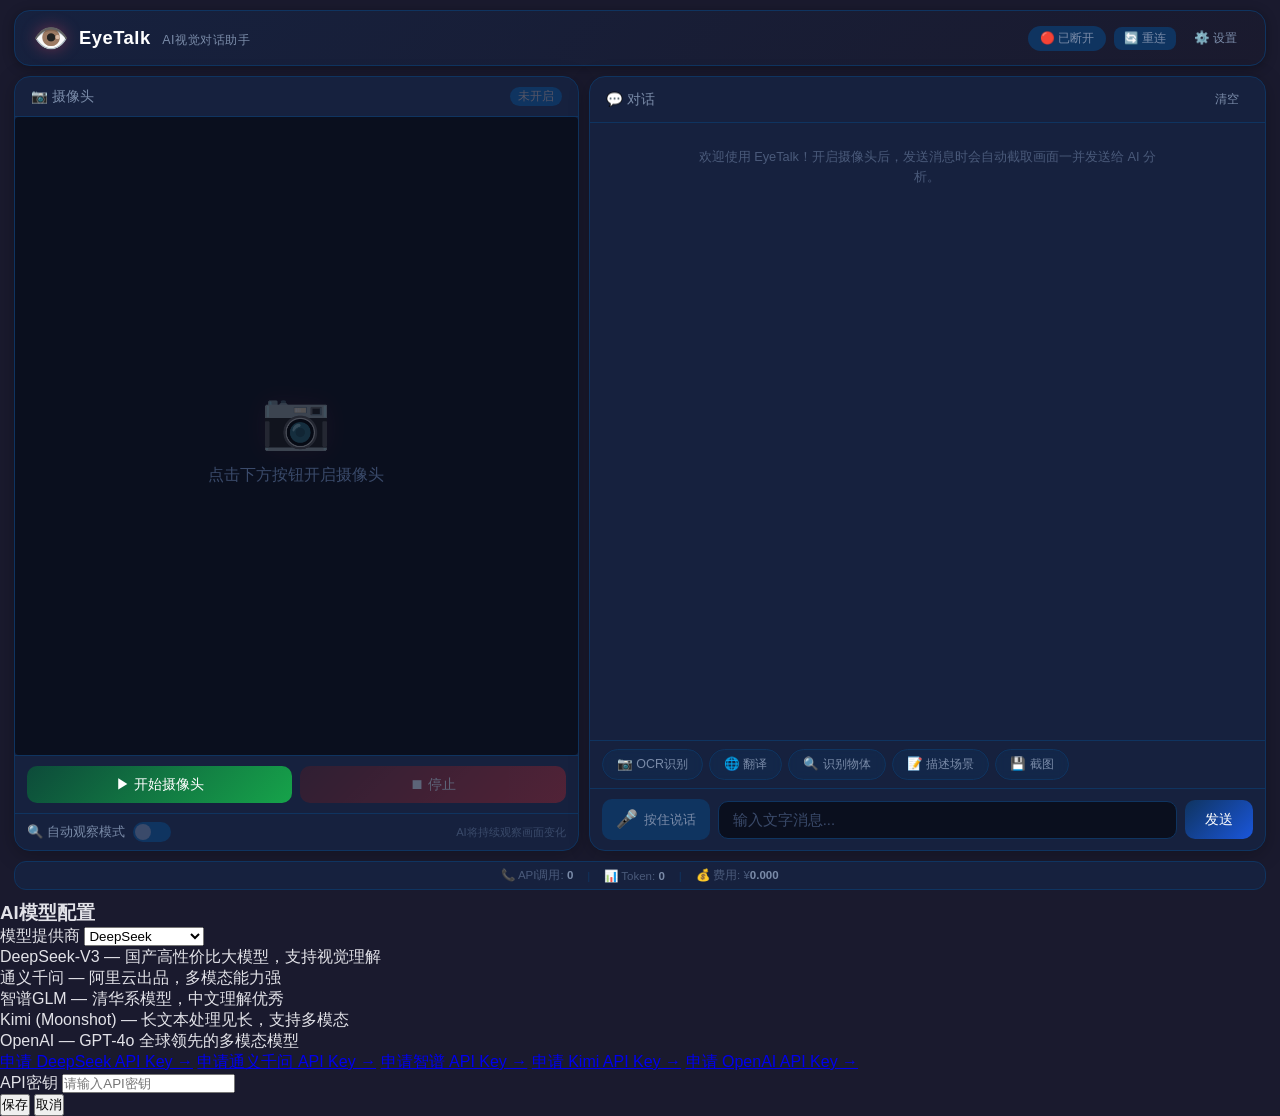
==== eye-talk/frontend/index.html @ ce494817 "在前端UI中添加设置面板，用于管理API密钥：" ====
<!DOCTYPE html>
<html lang="zh-CN">
<head>
  <meta charset="UTF-8" />
  <meta name="viewport" content="width=device-width, initial-scale=1.0" />
  <title>EyeTalk - AI视觉对话助手</title>
  <link rel="stylesheet" href="style.css" />
</head>
<body>
  <div class="app">
    <!-- 顶部标题栏 -->
    <header class="header">
      <div class="header-left">
        <span class="logo">👁️</span>
        <h1>EyeTalk <span class="subtitle">AI视觉对话助手</span></h1>
      </div>
      <div class="header-right">
        <span class="ws-status" id="wsStatus">⚫ 未连接</span>
        <button class="btn btn-glow btn-reconnect" id="btnReconnect" title="重新连接">🔄 重连</button>
        <button class="btn btn-ghost" id="settingsBtn" title="设置">⚙️ 设置</button>
      </div>
    </header>

    <!-- 主内容区 -->
    <main class="main">
      <!-- 左侧：视频预览区 -->
      <section class="panel video-panel">
        <div class="panel-header">
          <span>📷 摄像头</span>
          <span class="camera-state" id="cameraState">未开启</span>
        </div>
        <div class="video-container">
          <video id="videoEl" autoplay muted playsinline></video>
          <canvas id="canvasEl"></canvas>
          <div class="video-placeholder" id="videoPlaceholder">
            <div class="placeholder-icon">📷</div>
            <p>点击下方按钮开启摄像头</p>
          </div>
          <!-- LIVE 指示灯 -->
          <div class="live-badge" id="liveBadge">
            <span class="live-dot"></span> LIVE
          </div>
          <!-- 自动观察状态覆盖层 -->
          <div class="auto-status" id="autoStatus">
            <span class="auto-status-dot"></span>
            <span class="auto-status-text">采样中</span>
          </div>
        </div>
        <div class="video-controls">
          <button class="btn btn-glow btn-green" id="btnStartCam">▶ 开始摄像头</button>
          <button class="btn btn-glow btn-red" id="btnStopCam" disabled>⏹ 停止</button>
        </div>
        <!-- 自动观察模式开关 -->
        <div class="auto-toggle-bar">
          <label class="toggle-label">
            <span class="toggle-text">🔍 自动观察模式</span>
            <input type="checkbox" id="toggleAutoMode" class="toggle-input" />
            <span class="toggle-switch"></span>
          </label>
          <span class="auto-hint" id="autoHint">AI将持续观察画面变化</span>
        </div>
      </section>

      <!-- 右侧：对话消息区 -->
      <section class="panel chat-panel">
        <div class="panel-header">
          <span>💬 对话</span>
          <button class="btn btn-ghost btn-sm" id="btnClear">清空</button>
        </div>
        <div class="messages" id="messages">
          <div class="msg msg-system">
            <div class="bubble bubble-system">
              欢迎使用 EyeTalk！开启摄像头后，发送消息时会自动截取画面一并发送给 AI 分析。
            </div>
          </div>
        </div>

        <!-- 语音识别实时文字 -->
        <div class="interim-bar" id="interimBar">
          <span class="interim-dot"></span>
          <span class="interim-text" id="interimText"></span>
        </div>

        <!-- 快捷指令按钮 -->
        <div class="quick-actions" id="quickActions">
          <button class="chip" data-cmd="ocr">📷 OCR识别</button>
          <button class="chip" data-cmd="translate">🌐 翻译</button>
          <button class="chip" data-cmd="objects">🔍 识别物体</button>
          <button class="chip" data-cmd="scene">📝 描述场景</button>
          <button class="chip" data-cmd="screenshot">💾 截图</button>
        </div>

        <!-- 输入区 -->
        <div class="input-bar">
          <button class="btn btn-voice" id="btnVoice">
            <span class="voice-icon">🎤</span>
            <span class="voice-label">按住说话</span>
            <span class="voice-pulse" id="voicePulse"></span>
          </button>
          <input type="text" id="textInput" placeholder="输入文字消息..." autocomplete="off" />
          <button class="btn btn-glow btn-blue" id="btnSend">发送</button>
        </div>
      </section>
    </main>

    <!-- 底部费用统计栏 -->
    <footer class="stats-bar" id="statsBar">
      <span class="stat-item">📞 API调用: <strong id="statCalls">0</strong></span>
      <span class="stat-divider">|</span>
      <span class="stat-item">📊 Token: <strong id="statTokens">0</strong></span>
      <span class="stat-divider">|</span>
      <span class="stat-item">💰 费用: ¥<strong id="statCost">0.000</strong></span>
    </footer>
  </div>

  <!-- 设置弹窗 -->
  <div id="settingsModal" class="modal hidden">
    <div class="modal-content">
      <h3>AI模型配置</h3>

      <label>模型提供商 <span id="currentProviderTag" class="tag"></span></label>
      <select id="providerSelect">
        <option value="deepseek">DeepSeek</option>
        <option value="qwen">通义千问</option>
        <option value="zhipu">智谱GLM</option>
        <option value="kimi">Kimi (Moonshot)</option>
        <option value="openai">OpenAI</option>
      </select>
      <div class="provider-info" id="providerInfo">
        <p data-provider="deepseek">DeepSeek-V3 — 国产高性价比大模型，支持视觉理解</p>
        <p data-provider="qwen">通义千问 — 阿里云出品，多模态能力强</p>
        <p data-provider="zhipu">智谱GLM — 清华系模型，中文理解优秀</p>
        <p data-provider="kimi">Kimi (Moonshot) — 长文本处理见长，支持多模态</p>
        <p data-provider="openai">OpenAI — GPT-4o 全球领先的多模态模型</p>
      </div>
      <div class="provider-links" id="providerLinks">
        <a data-provider="deepseek" href="https://platform.deepseek.com" target="_blank">申请 DeepSeek API Key →</a>
        <a data-provider="qwen" href="https://dashscope.console.aliyun.com/" target="_blank">申请通义千问 API Key →</a>
        <a data-provider="zhipu" href="https://open.bigmodel.cn/" target="_blank">申请智谱 API Key →</a>
        <a data-provider="kimi" href="https://platform.moonshot.cn/" target="_blank">申请 Kimi API Key →</a>
        <a data-provider="openai" href="https://platform.openai.com/api-keys" target="_blank">申请 OpenAI API Key →</a>
      </div>

      <label>API密钥</label>
      <input type="password" id="apiKeyInput" placeholder="请输入API密钥" />

      <div id="configStatus"></div>
      <div class="modal-actions">
        <button id="saveConfigBtn">保存</button>
        <button id="cancelConfigBtn">取消</button>
      </div>
    </div>
  </div>

  <script src="app.js"></script>
</body>
</html>
---- eye-talk/frontend/style.css ----
/* =============================================
   EyeTalk — 深色主题美化
   背景 #1a1a2e | 卡片 #16213e | 强调 #0f3460 | 高亮 #e94560
   ============================================= */

/* ========== Reset ========== */
* { margin: 0; padding: 0; box-sizing: border-box; }

body {
  font-family: -apple-system, BlinkMacSystemFont, "Segoe UI", Roboto, "PingFang SC", "Microsoft YaHei", sans-serif;
  background: #1a1a2e;
  color: #e2e2e8;
  height: 100vh;
  overflow: hidden;
}

/* ========== Layout ========== */
.app {
  display: flex;
  flex-direction: column;
  height: 100vh;
  max-width: 1360px;
  margin: 0 auto;
  padding: 10px 14px;
  gap: 10px;
}

/* ========== Header ========== */
.header {
  display: flex;
  justify-content: space-between;
  align-items: center;
  padding: 10px 18px;
  background: linear-gradient(135deg, #16213e 0%, #1a1a2e 100%);
  border-radius: 16px;
  border: 1px solid #0f3460;
  box-shadow: 0 2px 12px rgba(0,0,0,0.3);
}

.header-left { display: flex; align-items: center; gap: 10px; }

.logo {
  font-size: 1.8rem;
  filter: drop-shadow(0 0 8px rgba(233,69,96,0.4));
}

.header h1 {
  font-size: 1.15rem;
  font-weight: 700;
  color: #fff;
  letter-spacing: 0.5px;
}

.subtitle {
  font-weight: 400;
  font-size: 0.78rem;
  color: #7a8ba8;
  margin-left: 6px;
}

.ws-status {
  font-size: 0.75rem;
  padding: 4px 12px;
  border-radius: 20px;
  background: #0f3460;
  color: #7a8ba8;
  transition: all 0.3s;
}

.ws-status.connected { background: #0d3b2e; color: #4ade80; box-shadow: 0 0 8px rgba(74,222,128,0.2); }

.header-right { display: flex; align-items: center; gap: 8px; }

/* ========== Buttons ========== */
.btn {
  border: none;
  border-radius: 10px;
  font-size: 0.88rem;
  cursor: pointer;
  transition: all 0.2s ease;
  white-space: nowrap;
  user-select: none;
  position: relative;
}

.btn:disabled { opacity: 0.3; cursor: not-allowed; }

.btn-glow:not(:disabled):hover {
  filter: brightness(1.2);
  box-shadow: 0 0 16px rgba(233,69,96,0.3);
}

.btn-glow:not(:disabled):active { transform: scale(0.96); }

.btn-blue  { background: linear-gradient(135deg, #0f3460, #1a56db); color: #fff; padding: 10px 20px; }
.btn-green { background: linear-gradient(135deg, #0d4b3a, #16a34a); color: #fff; padding: 9px 16px; flex: 1; }
.btn-red   { background: linear-gradient(135deg, #6b1a1a, #dc2626); color: #fff; padding: 9px 16px; flex: 1; }
.btn-ghost { background: transparent; color: #7a8ba8; padding: 4px 10px; font-size: 0.78rem; }
.btn-ghost:hover { color: #e94560; }
.btn-sm    { border-radius: 8px; }

.btn-reconnect {
  background: #0f3460;
  color: #7a8ba8;
  padding: 4px 10px;
  font-size: 0.72rem;
  border-radius: 8px;
}
.btn-reconnect:hover { color: #fff; box-shadow: 0 0 12px rgba(15,52,96,0.6); }

/* ========== Main ========== */
.main {
  display: flex;
  gap: 10px;
  flex: 1;
  min-height: 0;
}

/* ========== Panel ========== */
.panel {
  background: #16213e;
  border-radius: 16px;
  border: 1px solid #0f3460;
  display: flex;
  flex-direction: column;
  overflow: hidden;
  box-shadow: 0 4px 20px rgba(0,0,0,0.25);
}

.panel-header {
  display: flex;
  justify-content: space-between;
  align-items: center;
  padding: 10px 16px;
  border-bottom: 1px solid #0f3460;
  font-size: 0.85rem;
  color: #7a8ba8;
}

/* ========== Video Panel ========== */
.video-panel { flex: 1; }

.camera-state {
  font-size: 0.72rem;
  padding: 2px 8px;
  border-radius: 10px;
  background: #0f3460;
  color: #556;
  transition: all 0.3s;
}

.camera-state.active { background: #0d3b2e; color: #4ade80; box-shadow: 0 0 8px rgba(74,222,128,0.15); }

.video-container {
  position: relative;
  flex: 1;
  background: #0a0f1e;
  min-height: 0;
  border-radius: 4px;
  overflow: hidden;
}

.video-container video {
  width: 100%;
  height: 100%;
  object-fit: cover;
  display: none;
}

.video-container video.active { display: block; }

.video-container canvas { display: none; }

.video-placeholder {
  position: absolute;
  inset: 0;
  display: flex;
  flex-direction: column;
  align-items: center;
  justify-content: center;
  gap: 12px;
  color: #3a4a6a;
}

.video-placeholder.hidden { display: none; }

.placeholder-icon {
  font-size: 3.5rem;
  opacity: 0.3;
  filter: drop-shadow(0 0 12px rgba(233,69,96,0.2));
}

/* LIVE badge */
.live-badge {
  display: none;
  position: absolute;
  top: 10px;
  left: 10px;
  align-items: center;
  gap: 5px;
  padding: 3px 10px;
  border-radius: 6px;
  background: rgba(220,38,38,0.85);
  color: #fff;
  font-size: 0.68rem;
  font-weight: 700;
  letter-spacing: 1px;
  z-index: 10;
  backdrop-filter: blur(4px);
}

.live-badge.active { display: flex; }

.live-dot {
  width: 7px; height: 7px;
  border-radius: 50%;
  background: #fff;
  animation: livePulse 1s infinite;
}

@keyframes livePulse {
  0%, 100% { opacity: 1; }
  50% { opacity: 0.3; }
}

.video-controls {
  display: flex;
  gap: 8px;
  padding: 10px 12px;
  border-top: 1px solid #0f3460;
}

/* ========== Auto Mode Toggle ========== */
.auto-toggle-bar {
  display: flex;
  align-items: center;
  justify-content: space-between;
  padding: 8px 12px;
  border-top: 1px solid #0f3460;
}

.toggle-label {
  display: flex;
  align-items: center;
  gap: 8px;
  cursor: pointer;
  user-select: none;
}

.toggle-text { font-size: 0.82rem; color: #7a8ba8; }

.toggle-input { display: none; }

.toggle-switch {
  position: relative;
  width: 38px;
  height: 20px;
  background: #0f3460;
  border-radius: 10px;
  transition: background 0.3s;
}

.toggle-switch::after {
  content: "";
  position: absolute;
  top: 2px;
  left: 2px;
  width: 16px;
  height: 16px;
  border-radius: 50%;
  background: #3a4a6a;
  transition: all 0.3s;
}

.toggle-input:checked + .toggle-switch {
  background: #e94560;
  box-shadow: 0 0 12px rgba(233,69,96,0.4);
}

.toggle-input:checked + .toggle-switch::after {
  left: 20px;
  background: #fff;
}

.auto-hint { font-size: 0.7rem; color: #3a4a6a; }

/* Auto status overlay */
.auto-status {
  display: none;
  position: absolute;
  top: 8px;
  right: 8px;
  align-items: center;
  gap: 6px;
  padding: 4px 10px;
  border-radius: 12px;
  background: rgba(0,0,0,0.7);
  font-size: 0.7rem;
  z-index: 10;
  backdrop-filter: blur(4px);
}

.auto-status.active { display: flex; }
.auto-status.change { background: rgba(233,69,96,0.75); }

.auto-status-dot {
  width: 7px; height: 7px;
  border-radius: 50%;
  background: #4ade80;
  animation: autoPulse 1.5s infinite;
}

.auto-status.change .auto-status-dot {
  background: #fbbf24;
  animation: autoPulse 0.5s infinite;
}

@keyframes autoPulse {
  0%, 100% { opacity: 1; }
  50% { opacity: 0.3; }
}

/* ========== Chat Panel ========== */
.chat-panel { flex: 1.2; }

.messages {
  flex: 1;
  overflow-y: auto;
  padding: 14px;
  display: flex;
  flex-direction: column;
  gap: 14px;
}

/* Message row */
.msg { display: flex; gap: 8px; align-items: flex-end; }
.msg-user { justify-content: flex-end; }
.msg-ai   { justify-content: flex-start; }
.msg-system { justify-content: center; }

/* Avatar */
.avatar {
  width: 32px;
  height: 32px;
  border-radius: 50%;
  display: flex;
  align-items: center;
  justify-content: center;
  font-size: 1rem;
  flex-shrink: 0;
  box-shadow: 0 2px 8px rgba(0,0,0,0.3);
}

.avatar-user { background: linear-gradient(135deg, #0f3460, #1a56db); }
.avatar-ai   { background: linear-gradient(135deg, #2d2d44, #3d3d5c); }

/* Bubble */
.bubble {
  max-width: 78%;
  padding: 10px 14px;
  border-radius: 16px;
  font-size: 0.92rem;
  line-height: 1.55;
  word-break: break-word;
  position: relative;
}

.bubble-user {
  background: linear-gradient(135deg, #0f3460, #1a56db);
  color: #fff;
  border-bottom-right-radius: 4px;
  box-shadow: 0 2px 10px rgba(15,52,96,0.3);
}

.bubble-ai {
  background: #2d2d44;
  color: #e2e2e8;
  border-bottom-left-radius: 4px;
  box-shadow: 0 2px 10px rgba(0,0,0,0.2);
}

.bubble-system {
  background: transparent;
  color: #4a5a7a;
  font-size: 0.8rem;
  text-align: center;
}

.bubble img {
  max-width: 200px;
  border-radius: 10px;
  margin-bottom: 6px;
  display: block;
}

/* Thinking animation */
.thinking {
  display: inline-flex;
  align-items: center;
  gap: 6px;
  color: #7a8ba8;
  font-size: 0.85rem;
}

.thinking-dots span {
  display: inline-block;
  width: 6px; height: 6px;
  border-radius: 50%;
  background: #e94560;
  animation: dotBounce 1.2s infinite;
}
.thinking-dots span:nth-child(2) { animation-delay: 0.2s; }
.thinking-dots span:nth-child(3) { animation-delay: 0.4s; }

@keyframes dotBounce {
  0%, 80%, 100% { transform: translateY(0); opacity: 0.3; }
  40% { transform: translateY(-8px); opacity: 1; }
}

/* Speaking animation */
.speaking-indicator {
  display: inline-flex;
  align-items: center;
  gap: 3px;
  margin-left: 6px;
  vertical-align: middle;
}

.speaking-bar {
  width: 3px;
  height: 12px;
  background: #e94560;
  border-radius: 2px;
  animation: speakWave 0.8s infinite ease-in-out;
}
.speaking-bar:nth-child(2) { animation-delay: 0.15s; height: 16px; }
.speaking-bar:nth-child(3) { animation-delay: 0.3s; height: 10px; }
.speaking-bar:nth-child(4) { animation-delay: 0.45s; height: 14px; }

@keyframes speakWave {
  0%, 100% { transform: scaleY(0.5); }
  50% { transform: scaleY(1.2); }
}

/* ========== Interim bar ========== */
.interim-bar {
  display: none;
  align-items: center;
  gap: 8px;
  padding: 6px 16px;
  font-size: 0.82rem;
  color: #e94560;
  background: #1a0a12;
  border-top: 1px solid #2a1520;
}

.interim-bar.active { display: flex; }

.interim-dot {
  width: 8px; height: 8px;
  border-radius: 50%;
  background: #e94560;
  animation: pulseRed 1s infinite;
}

@keyframes pulseRed {
  0%, 100% { transform: scale(1); opacity: 1; }
  50% { transform: scale(1.4); opacity: 0.4; }
}

.interim-text { flex: 1; }

/* ========== Quick Actions ========== */
.quick-actions {
  display: flex;
  gap: 6px;
  padding: 8px 12px;
  overflow-x: auto;
  scrollbar-width: none;
  border-top: 1px solid #0f3460;
}

.quick-actions::-webkit-scrollbar { display: none; }

.chip {
  display: inline-flex;
  align-items: center;
  gap: 4px;
  padding: 6px 14px;
  border-radius: 20px;
  border: 1px solid #0f3460;
  background: rgba(15,52,96,0.35);
  color: #7a8ba8;
  font-size: 0.78rem;
  cursor: pointer;
  white-space: nowrap;
  transition: all 0.2s;
  backdrop-filter: blur(4px);
}

.chip:hover {
  background: rgba(233,69,96,0.15);
  border-color: #e94560;
  color: #e94560;
  box-shadow: 0 0 12px rgba(233,69,96,0.15);
}

.chip:active { transform: scale(0.95); }

/* ========== Input bar ========== */
.input-bar {
  display: flex;
  align-items: center;
  gap: 8px;
  padding: 10px 12px;
  border-top: 1px solid #0f3460;
}

.input-bar input {
  flex: 1;
  padding: 10px 14px;
  border-radius: 10px;
  border: 1px solid #0f3460;
  background: #0a0f1e;
  color: #e2e2e8;
  font-size: 0.92rem;
  outline: none;
  transition: all 0.2s;
}

.input-bar input:focus {
  border-color: #e94560;
  box-shadow: 0 0 10px rgba(233,69,96,0.15);
}

.input-bar input::placeholder { color: #3a4a6a; }

/* Voice button */
.btn-voice {
  position: relative;
  display: flex;
  align-items: center;
  gap: 6px;
  background: #0f3460;
  color: #7a8ba8;
  padding: 10px 14px;
  border-radius: 10px;
  overflow: hidden;
  transition: all 0.2s;
}

.btn-voice.recording {
  background: #3b0a0a;
  color: #e94560;
  box-shadow: 0 0 16px rgba(233,69,96,0.3);
}

.voice-icon { font-size: 1.1rem; z-index: 1; }
.voice-label { z-index: 1; font-size: 0.82rem; }

.voice-pulse {
  display: none;
  position: absolute;
  left: 14px;
  top: 50%;
  transform: translateY(-50%);
  width: 28px; height: 28px;
  border-radius: 50%;
  background: #e94560;
  opacity: 0;
  z-index: 0;
}

.btn-voice.recording .voice-pulse {
  display: block;
  animation: voicePulseAnim 1s infinite;
}

@keyframes voicePulseAnim {
  0%   { transform: translateY(-50%) scale(1);  opacity: 0.6; }
  100% { transform: translateY(-50%) scale(2.5); opacity: 0; }
}

/* ========== Stats Bar ========== */
.stats-bar {
  display: flex;
  align-items: center;
  justify-content: center;
  gap: 14px;
  padding: 6px 18px;
  background: #16213e;
  border-radius: 12px;
  border: 1px solid #0f3460;
  font-size: 0.72rem;
  color: #4a5a7a;
}

.stat-item strong {
  color: #7a8ba8;
  font-weight: 600;
}

.stats-bar.warn {
  border-color: #e94560;
  box-shadow: 0 0 12px rgba(233,69,96,0.15);
}

.stats-bar.warn .stat-item strong { color: #e94560; }

.stat-divider { color: #0f3460; }

/* ========== Scrollbar ========== */
.messages::-webkit-scrollbar { width: 5px; }
.messages::-webkit-scrollbar-track { background: transparent; }
.messages::-webkit-scrollbar-thumb { background: #0f3460; border-radius: 3px; }
.messages::-webkit-scrollbar-thumb:hover { background: #e94560; }

/* ========== Responsive ========== */
@media (max-width: 768px) {
  .main { flex-direction: column; }
  .video-panel { flex: none; height: 40vh; }
  .chat-panel { flex: 1; }
}
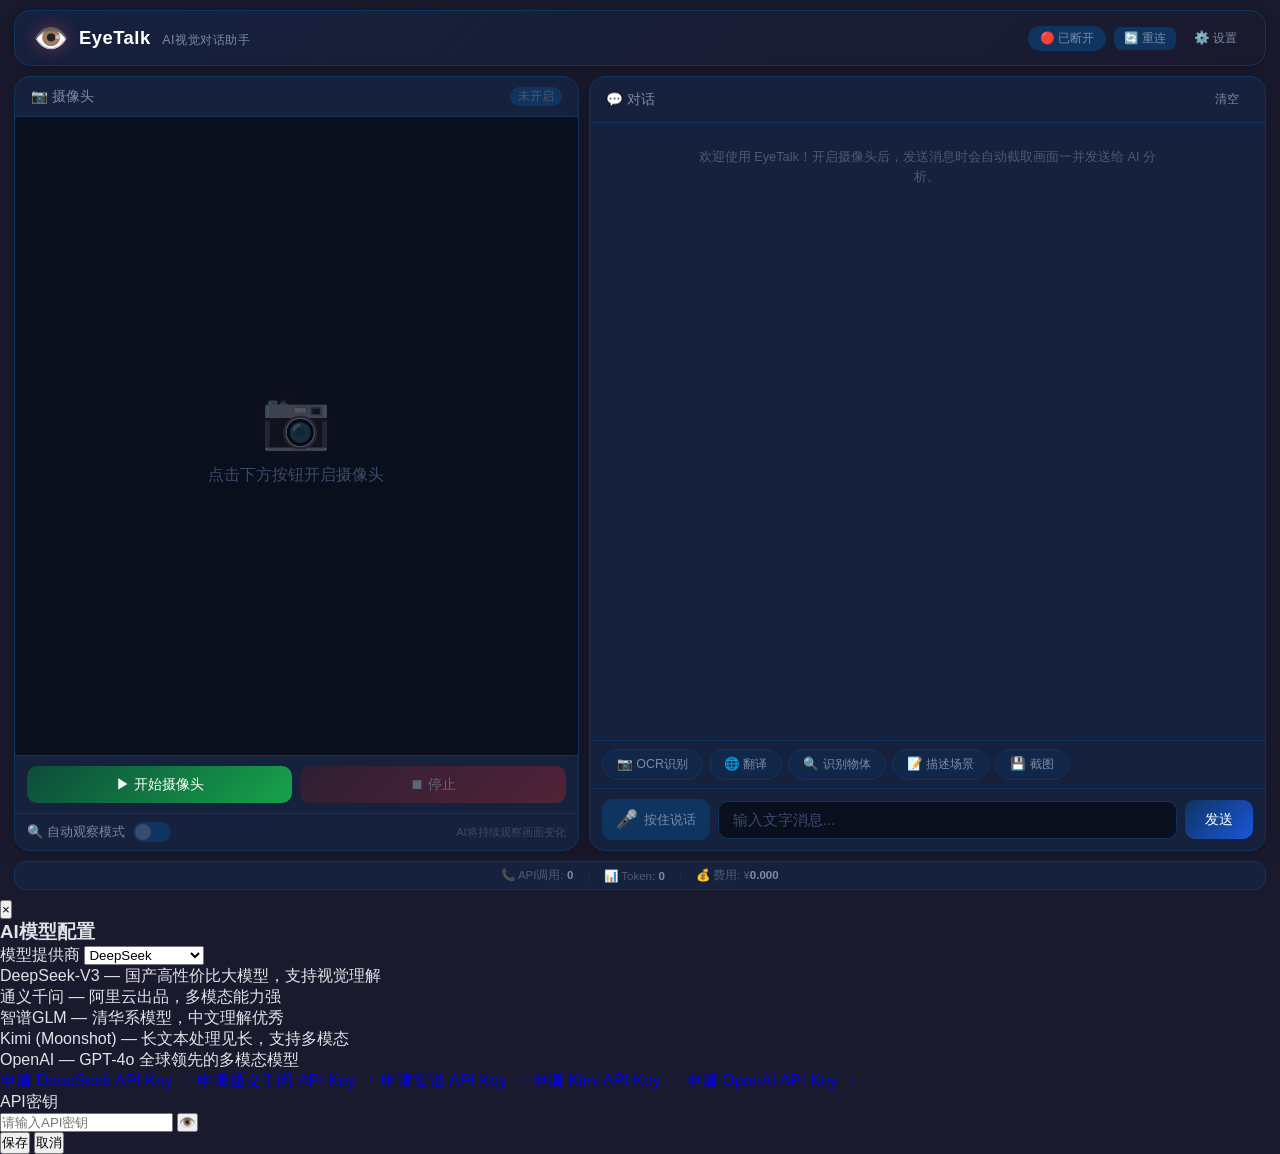
==== commit d78b0c50: "feat: 新增设置弹窗HTML，包含提供商选择和密钥输入" ====
--- a/eye-talk/frontend/index.html
+++ b/eye-talk/frontend/index.html
@@ -116,6 +116,7 @@
   <!-- 设置弹窗 -->
   <div id="settingsModal" class="modal hidden">
     <div class="modal-content">
+      <button class="modal-close" id="modalCloseBtn" title="关闭">&times;</button>
       <h3>AI模型配置</h3>
 
       <label>模型提供商 <span id="currentProviderTag" class="tag"></span></label>
@@ -142,7 +143,10 @@
       </div>
 
       <label>API密钥</label>
-      <input type="password" id="apiKeyInput" placeholder="请输入API密钥" />
+      <div class="input-with-btn">
+        <input type="password" id="apiKeyInput" placeholder="请输入API密钥" />
+        <button type="button" id="toggleKeyBtn" class="btn-inline" title="显示/隐藏">👁️</button>
+      </div>
 
       <div id="configStatus"></div>
       <div class="modal-actions">
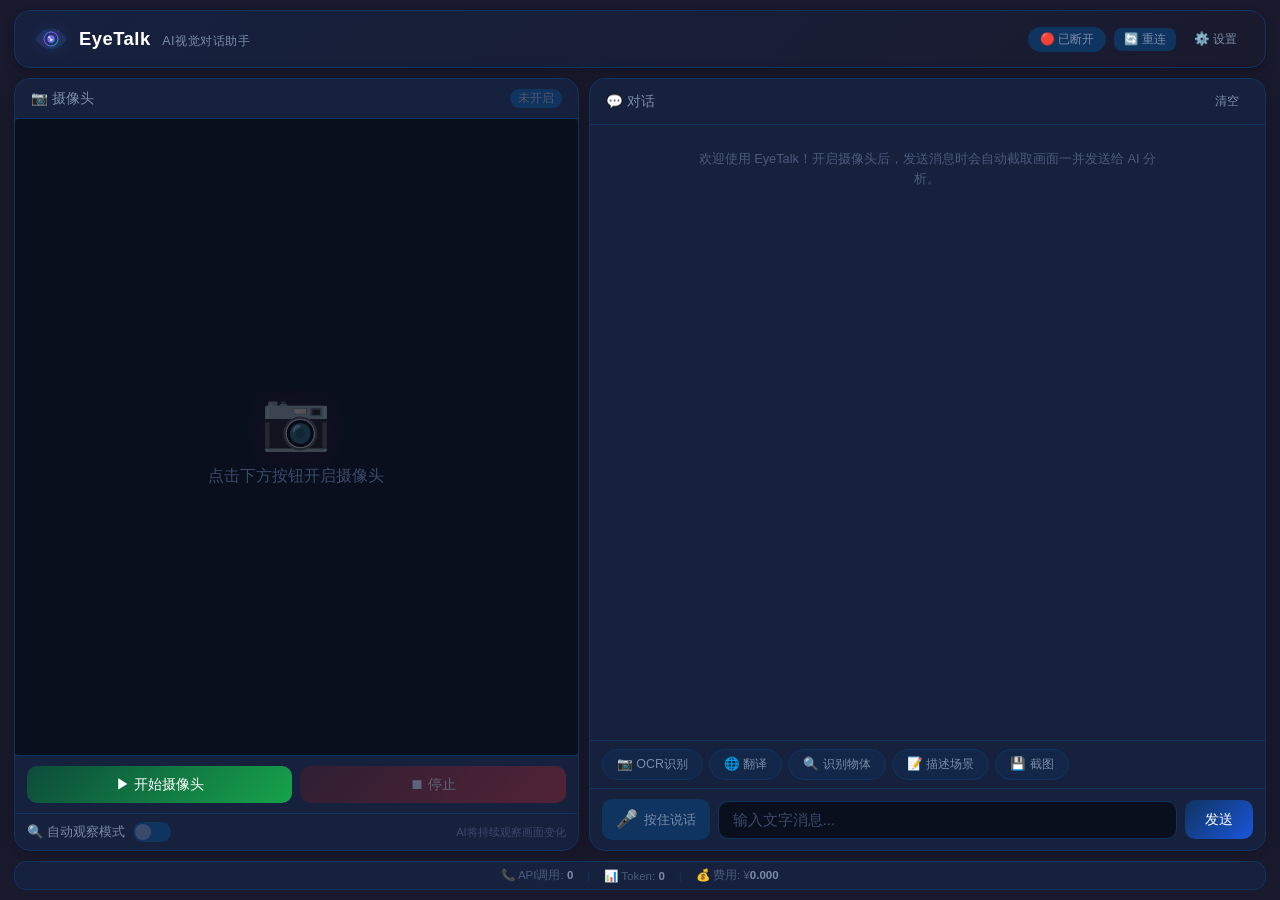
==== commit 52d4ff40: "feat(frontend): 添加项目图标及页面元素 - 新增 favicon.svg 矢量图标（眼睛+镜头+播放元素） - landing.html 导航栏及 Hero 区集成项目图标 - ind" ====
--- a/eye-talk/frontend/index.html
+++ b/eye-talk/frontend/index.html
@@ -4,6 +4,9 @@
   <meta charset="UTF-8" />
   <meta name="viewport" content="width=device-width, initial-scale=1.0" />
   <title>EyeTalk - AI视觉对话助手</title>
+  <meta name="theme-color" content="#0B0D17" />
+  <link rel="icon" type="image/svg+xml" href="favicon.svg" />
+  <link rel="apple-touch-icon" href="favicon.svg" />
   <link rel="stylesheet" href="style.css" />
 </head>
 <body>
@@ -11,7 +14,7 @@
     <!-- 顶部标题栏 -->
     <header class="header">
       <div class="header-left">
-        <span class="logo">👁️</span>
+        <img src="favicon.svg" alt="EyeTalk" class="logo-icon" />
         <h1>EyeTalk <span class="subtitle">AI视觉对话助手</span></h1>
       </div>
       <div class="header-right">
--- a/eye-talk/frontend/style.css
+++ b/eye-talk/frontend/style.css
@@ -42,6 +42,12 @@
 .logo {
   font-size: 1.8rem;
   filter: drop-shadow(0 0 8px rgba(233,69,96,0.4));
+}
+
+.logo-icon {
+  width: 36px;
+  height: 36px;
+  filter: drop-shadow(0 0 8px rgba(59,130,246,0.4));
 }
 
 .header h1 {
@@ -609,12 +615,230 @@
 
 .stat-divider { color: #0f3460; }
 
+/* ========== Modal ========== */
+.modal {
+  position: fixed;
+  inset: 0;
+  background: rgba(0, 0, 0, 0.6);
+  display: flex;
+  align-items: center;
+  justify-content: center;
+  z-index: 100;
+  backdrop-filter: blur(4px);
+  animation: modalFadeIn 0.2s ease-out;
+}
+
+.modal.hidden { display: none; }
+
+@keyframes modalFadeIn {
+  from { opacity: 0; }
+  to { opacity: 1; }
+}
+
+.modal-content {
+  background: #16213e;
+  border: 1px solid #0f3460;
+  border-radius: 16px;
+  padding: 24px;
+  width: 90%;
+  max-width: 420px;
+  box-shadow: 0 8px 32px rgba(0, 0, 0, 0.5);
+  position: relative;
+  animation: modalSlideUp 0.25s ease-out;
+}
+
+@keyframes modalSlideUp {
+  from { opacity: 0; transform: translateY(20px); }
+  to { opacity: 1; transform: translateY(0); }
+}
+
+.modal-close {
+  position: absolute;
+  top: 14px;
+  right: 14px;
+  background: transparent;
+  border: none;
+  color: #5a6a8a;
+  font-size: 1.3rem;
+  cursor: pointer;
+  width: 28px;
+  height: 28px;
+  display: flex;
+  align-items: center;
+  justify-content: center;
+  border-radius: 6px;
+  transition: all 0.2s;
+}
+
+.modal-close:hover {
+  color: #e94560;
+  background: rgba(233, 69, 96, 0.1);
+}
+
+.modal-content h3 {
+  color: #fff;
+  font-size: 1.1rem;
+  margin-bottom: 18px;
+  padding-right: 28px;
+}
+
+.modal-content label {
+  display: block;
+  color: #aaa;
+  font-size: 0.8rem;
+  margin: 12px 0 6px;
+}
+
+.modal-content select,
+.modal-content input[type="password"] {
+  width: 100%;
+  padding: 10px 12px;
+  border-radius: 10px;
+  border: 1px solid #0f3460;
+  background: #0a0f1e;
+  color: #e2e2e8;
+  font-size: 0.9rem;
+  outline: none;
+  transition: border-color 0.2s;
+}
+
+.modal-content select:focus,
+.modal-content input[type="password"]:focus {
+  border-color: #e94560;
+  box-shadow: 0 0 8px rgba(233, 69, 96, 0.15);
+}
+
+.modal-content select option {
+  background: #16213e;
+  color: #e2e2e8;
+}
+
+.tag {
+  display: inline-block;
+  padding: 2px 8px;
+  border-radius: 8px;
+  font-size: 0.7rem;
+  background: #0f3460;
+  color: #7a8ba8;
+  margin-left: 6px;
+}
+
+.tag.ok { background: #0d3b2e; color: #4ade80; }
+.tag.no { background: #3b0a0a; color: #e94560; }
+
+#configStatus {
+  margin-top: 10px;
+  font-size: 0.82rem;
+  min-height: 1.2em;
+}
+
+#configStatus.ok { color: #4ade80; }
+#configStatus.err { color: #e94560; }
+#retryLink {
+  color: #7a8ba8;
+  text-decoration: underline;
+  cursor: pointer;
+  margin-left: 6px;
+}
+#retryLink:hover { color: #e94560; }
+
+.modal-actions {
+  display: flex;
+  justify-content: flex-end;
+  gap: 10px;
+  margin-top: 18px;
+}
+
+.modal-actions button {
+  padding: 8px 20px;
+  border-radius: 10px;
+  border: none;
+  font-size: 0.88rem;
+  cursor: pointer;
+  transition: all 0.2s;
+}
+
+#saveConfigBtn {
+  background: linear-gradient(135deg, #c0293a, #e94560);
+  color: #fff;
+}
+
+#saveConfigBtn:hover {
+  filter: brightness(1.15);
+  box-shadow: 0 0 16px rgba(233, 69, 96, 0.4);
+  transform: translateY(-1px);
+}
+
+#saveConfigBtn:active {
+  transform: scale(0.97);
+}
+
+#cancelConfigBtn {
+  background: transparent;
+  color: #7a8ba8;
+  border: 1px solid #0f3460;
+}
+
+#cancelConfigBtn:hover {
+  color: #e94560;
+  border-color: #e94560;
+  box-shadow: 0 0 10px rgba(233, 69, 96, 0.15);
+}
+
 /* ========== Scrollbar ========== */
 .messages::-webkit-scrollbar { width: 5px; }
 .messages::-webkit-scrollbar-track { background: transparent; }
 .messages::-webkit-scrollbar-thumb { background: #0f3460; border-radius: 3px; }
 .messages::-webkit-scrollbar-thumb:hover { background: #e94560; }
 
+/* ========== Input with inline button ========== */
+.input-with-btn {
+  position: relative;
+  display: flex;
+  align-items: center;
+}
+
+.input-with-btn input {
+  flex: 1;
+  padding-right: 40px;
+}
+
+.btn-inline {
+  position: absolute;
+  right: 8px;
+  background: transparent;
+  border: none;
+  cursor: pointer;
+  font-size: 0.9rem;
+  padding: 4px;
+  opacity: 0.5;
+  transition: opacity 0.2s;
+}
+
+.btn-inline:hover { opacity: 1; }
+
+/* ========== Toast ========== */
+.toast {
+  position: fixed;
+  top: 20px;
+  right: 20px;
+  padding: 12px 20px;
+  border-radius: 10px;
+  font-size: 0.88rem;
+  color: #fff;
+  z-index: 200;
+  animation: toastIn 0.3s ease-out;
+  box-shadow: 0 4px 16px rgba(0, 0, 0, 0.4);
+}
+
+.toast.ok  { background: #0d3b2e; border: 1px solid #4ade80; }
+.toast.err { background: #3b0a0a; border: 1px solid #e94560; }
+
+@keyframes toastIn {
+  from { opacity: 0; transform: translateY(-10px); }
+  to { opacity: 1; transform: translateY(0); }
+}
+
 /* ========== Responsive ========== */
 @media (max-width: 768px) {
   .main { flex-direction: column; }
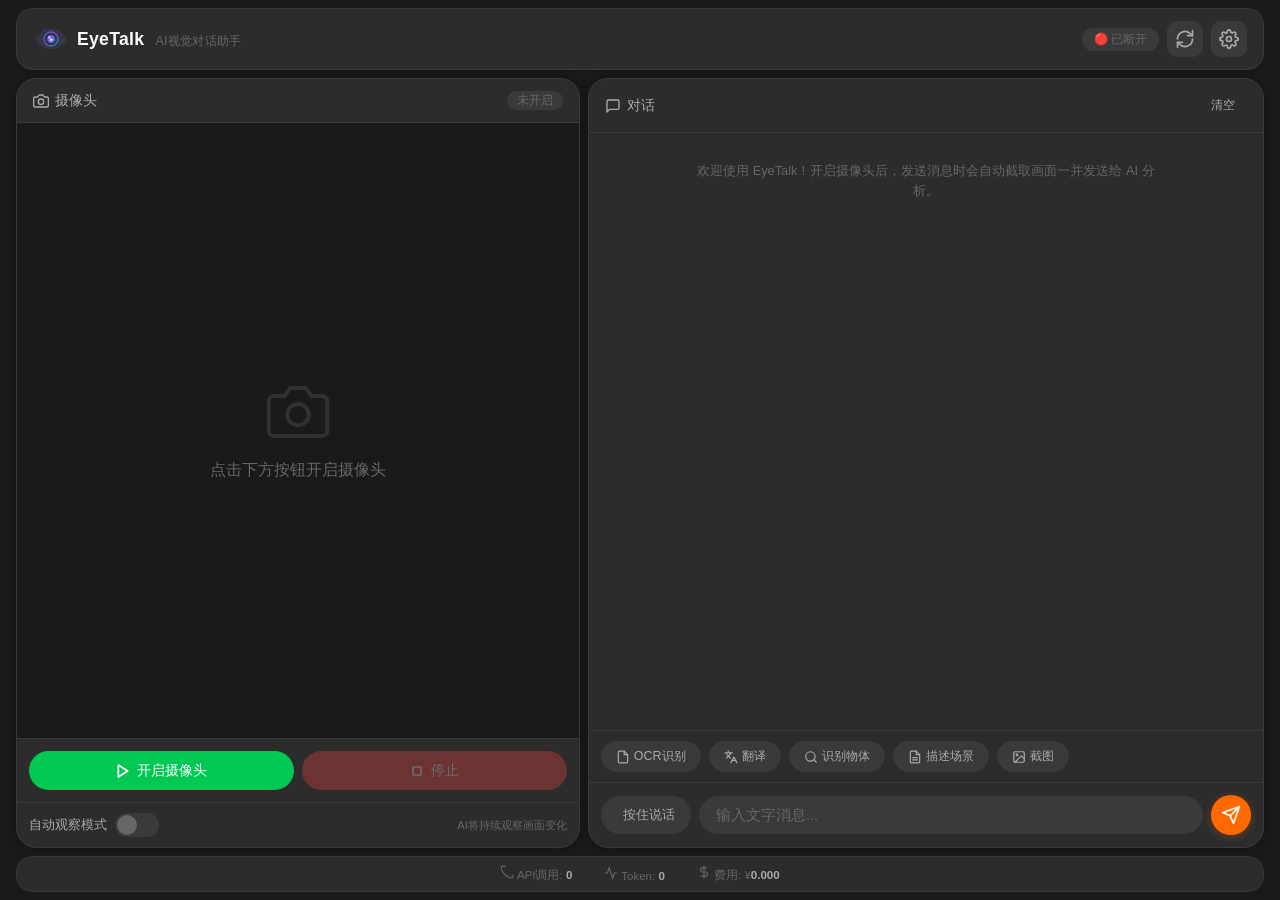
==== commit 1daf422a: "feat: 完成三项核心优化 — UI小米化/TTS流式播放/STT流式识别 Phase 1 — 小米 HyperOS UI 重设计: - style.css: CSS变量体系重构 (#FF6900 " ====
--- a/eye-talk/frontend/index.html
+++ b/eye-talk/frontend/index.html
@@ -4,23 +4,30 @@
   <meta charset="UTF-8" />
   <meta name="viewport" content="width=device-width, initial-scale=1.0" />
   <title>EyeTalk - AI视觉对话助手</title>
-  <meta name="theme-color" content="#0B0D17" />
+  <meta name="theme-color" content="#1A1A1A" />
   <link rel="icon" type="image/svg+xml" href="favicon.svg" />
   <link rel="apple-touch-icon" href="favicon.svg" />
   <link rel="stylesheet" href="style.css" />
 </head>
 <body>
   <div class="app">
-    <!-- 顶部标题栏 -->
+    <!-- 顶部导航栏 -->
     <header class="header">
       <div class="header-left">
         <img src="favicon.svg" alt="EyeTalk" class="logo-icon" />
         <h1>EyeTalk <span class="subtitle">AI视觉对话助手</span></h1>
       </div>
       <div class="header-right">
-        <span class="ws-status" id="wsStatus">⚫ 未连接</span>
-        <button class="btn btn-glow btn-reconnect" id="btnReconnect" title="重新连接">🔄 重连</button>
-        <button class="btn btn-ghost" id="settingsBtn" title="设置">⚙️ 设置</button>
+        <span class="ws-status" id="wsStatus">
+          <svg class="icon-sm" viewBox="0 0 24 24" fill="none" stroke="currentColor" stroke-width="2"><circle cx="12" cy="12" r="4"/></svg>
+          未连接
+        </span>
+        <button class="btn btn-icon" id="btnReconnect" title="重新连接">
+          <svg class="icon" viewBox="0 0 24 24" fill="none" stroke="currentColor" stroke-width="2" stroke-linecap="round" stroke-linejoin="round"><path d="M21 2v6h-6"/><path d="M3 12a9 9 0 0 1 15-6.7L21 8"/><path d="M3 22v-6h6"/><path d="M21 12a9 9 0 0 1-15 6.7L3 16"/></svg>
+        </button>
+        <button class="btn btn-icon" id="settingsBtn" title="设置">
+          <svg class="icon" viewBox="0 0 24 24" fill="none" stroke="currentColor" stroke-width="2" stroke-linecap="round" stroke-linejoin="round"><circle cx="12" cy="12" r="3"/><path d="M19.4 15a1.65 1.65 0 0 0 .33 1.82l.06.06a2 2 0 0 1 0 2.83 2 2 0 0 1-2.83 0l-.06-.06a1.65 1.65 0 0 0-1.82-.33 1.65 1.65 0 0 0-1 1.51V21a2 2 0 0 1-2 2 2 2 0 0 1-2-2v-.09A1.65 1.65 0 0 0 9 19.4a1.65 1.65 0 0 0-1.82.33l-.06.06a2 2 0 0 1-2.83 0 2 2 0 0 1 0-2.83l.06-.06A1.65 1.65 0 0 0 4.68 15a1.65 1.65 0 0 0-1.51-1H3a2 2 0 0 1-2-2 2 2 0 0 1 2-2h.09A1.65 1.65 0 0 0 4.6 9a1.65 1.65 0 0 0-.33-1.82l-.06-.06a2 2 0 0 1 0-2.83 2 2 0 0 1 2.83 0l.06.06A1.65 1.65 0 0 0 9 4.68a1.65 1.65 0 0 0 1-1.51V3a2 2 0 0 1 2-2 2 2 0 0 1 2 2v.09a1.65 1.65 0 0 0 1 1.51 1.65 1.65 0 0 0 1.82-.33l.06-.06a2 2 0 0 1 2.83 0 2 2 0 0 1 0 2.83l-.06.06A1.65 1.65 0 0 0 19.4 9a1.65 1.65 0 0 0 1.51 1H21a2 2 0 0 1 2 2 2 2 0 0 1-2 2h-.09a1.65 1.65 0 0 0-1.51 1z"/></svg>
+        </button>
       </div>
     </header>
 
@@ -29,14 +36,17 @@
       <!-- 左侧：视频预览区 -->
       <section class="panel video-panel">
         <div class="panel-header">
-          <span>📷 摄像头</span>
+          <span class="panel-title">
+            <svg class="icon-sm" viewBox="0 0 24 24" fill="none" stroke="currentColor" stroke-width="2" stroke-linecap="round" stroke-linejoin="round"><path d="M23 19a2 2 0 0 1-2 2H3a2 2 0 0 1-2-2V8a2 2 0 0 1 2-2h4l2-3h6l2 3h4a2 2 0 0 1 2 2z"/><circle cx="12" cy="13" r="4"/></svg>
+            摄像头
+          </span>
           <span class="camera-state" id="cameraState">未开启</span>
         </div>
         <div class="video-container">
           <video id="videoEl" autoplay muted playsinline></video>
           <canvas id="canvasEl"></canvas>
           <div class="video-placeholder" id="videoPlaceholder">
-            <div class="placeholder-icon">📷</div>
+            <svg class="placeholder-icon" viewBox="0 0 24 24" fill="none" stroke="currentColor" stroke-width="1.5" stroke-linecap="round" stroke-linejoin="round"><path d="M23 19a2 2 0 0 1-2 2H3a2 2 0 0 1-2-2V8a2 2 0 0 1 2-2h4l2-3h6l2 3h4a2 2 0 0 1 2 2z"/><circle cx="12" cy="13" r="4"/></svg>
             <p>点击下方按钮开启摄像头</p>
           </div>
           <!-- LIVE 指示灯 -->
@@ -50,13 +60,19 @@
           </div>
         </div>
         <div class="video-controls">
-          <button class="btn btn-glow btn-green" id="btnStartCam">▶ 开始摄像头</button>
-          <button class="btn btn-glow btn-red" id="btnStopCam" disabled>⏹ 停止</button>
+          <button class="btn btn-start" id="btnStartCam">
+            <svg class="icon-sm" viewBox="0 0 24 24" fill="none" stroke="currentColor" stroke-width="2.5" stroke-linecap="round" stroke-linejoin="round"><polygon points="5 3 19 12 5 21 5 3"/></svg>
+            开启摄像头
+          </button>
+          <button class="btn btn-stop" id="btnStopCam" disabled>
+            <svg class="icon-sm" viewBox="0 0 24 24" fill="none" stroke="currentColor" stroke-width="2.5" stroke-linecap="round" stroke-linejoin="round"><rect x="6" y="6" width="12" height="12" rx="1"/></svg>
+            停止
+          </button>
         </div>
         <!-- 自动观察模式开关 -->
         <div class="auto-toggle-bar">
           <label class="toggle-label">
-            <span class="toggle-text">🔍 自动观察模式</span>
+            <span class="toggle-text">自动观察模式</span>
             <input type="checkbox" id="toggleAutoMode" class="toggle-input" />
             <span class="toggle-switch"></span>
           </label>
@@ -67,7 +83,10 @@
       <!-- 右侧：对话消息区 -->
       <section class="panel chat-panel">
         <div class="panel-header">
-          <span>💬 对话</span>
+          <span class="panel-title">
+            <svg class="icon-sm" viewBox="0 0 24 24" fill="none" stroke="currentColor" stroke-width="2" stroke-linecap="round" stroke-linejoin="round"><path d="M21 15a2 2 0 0 1-2 2H7l-4 4V5a2 2 0 0 1 2-2h14a2 2 0 0 1 2 2z"/></svg>
+            对话
+          </span>
           <button class="btn btn-ghost btn-sm" id="btnClear">清空</button>
         </div>
         <div class="messages" id="messages">
@@ -78,6 +97,19 @@
           </div>
         </div>
 
+        <!-- STT 状态面板 -->
+        <div class="stt-panel" id="sttPanel">
+          <div class="stt-panel-row">
+            <span class="stt-status-dot" id="sttStatusDot"></span>
+            <span class="stt-status-text" id="sttStatusText">就绪</span>
+            <span class="stt-confidence" id="sttConfidence"></span>
+          </div>
+          <div class="stt-meter-wrap">
+            <div class="stt-meter-bar" id="sttMeterBar"></div>
+          </div>
+          <div class="stt-interim" id="sttInterim"></div>
+        </div>
+
         <!-- 语音识别实时文字 -->
         <div class="interim-bar" id="interimBar">
           <span class="interim-dot"></span>
@@ -86,40 +118,69 @@
 
         <!-- 快捷指令按钮 -->
         <div class="quick-actions" id="quickActions">
-          <button class="chip" data-cmd="ocr">📷 OCR识别</button>
-          <button class="chip" data-cmd="translate">🌐 翻译</button>
-          <button class="chip" data-cmd="objects">🔍 识别物体</button>
-          <button class="chip" data-cmd="scene">📝 描述场景</button>
-          <button class="chip" data-cmd="screenshot">💾 截图</button>
+          <button class="chip" data-cmd="ocr">
+            <svg class="icon-xs" viewBox="0 0 24 24" fill="none" stroke="currentColor" stroke-width="2" stroke-linecap="round" stroke-linejoin="round"><path d="M14 2H6a2 2 0 0 0-2 2v16a2 2 0 0 0 2 2h12a2 2 0 0 0 2-2V8z"/><polyline points="14 2 14 8 20 8"/></svg>
+            OCR识别
+          </button>
+          <button class="chip" data-cmd="translate">
+            <svg class="icon-xs" viewBox="0 0 24 24" fill="none" stroke="currentColor" stroke-width="2" stroke-linecap="round" stroke-linejoin="round"><path d="M5 8l6 6"/><path d="M4 14l6-6 2-3"/><path d="M2 5h12"/><path d="M7 2h1"/><path d="M22 22l-5-10-5 10"/><path d="M14 18h6"/></svg>
+            翻译
+          </button>
+          <button class="chip" data-cmd="objects">
+            <svg class="icon-xs" viewBox="0 0 24 24" fill="none" stroke="currentColor" stroke-width="2" stroke-linecap="round" stroke-linejoin="round"><circle cx="11" cy="11" r="8"/><line x1="21" y1="21" x2="16.65" y2="16.65"/></svg>
+            识别物体
+          </button>
+          <button class="chip" data-cmd="scene">
+            <svg class="icon-xs" viewBox="0 0 24 24" fill="none" stroke="currentColor" stroke-width="2" stroke-linecap="round" stroke-linejoin="round"><path d="M14 2H6a2 2 0 0 0-2 2v16a2 2 0 0 0 2 2h12a2 2 0 0 0 2-2V8z"/><polyline points="14 2 14 8 20 8"/><line x1="16" y1="13" x2="8" y2="13"/><line x1="16" y1="17" x2="8" y2="17"/></svg>
+            描述场景
+          </button>
+          <button class="chip" data-cmd="screenshot">
+            <svg class="icon-xs" viewBox="0 0 24 24" fill="none" stroke="currentColor" stroke-width="2" stroke-linecap="round" stroke-linejoin="round"><rect x="3" y="3" width="18" height="18" rx="2"/><circle cx="8.5" cy="8.5" r="1.5"/><polyline points="21 15 16 10 5 21"/></svg>
+            截图
+          </button>
         </div>
 
         <!-- 输入区 -->
         <div class="input-bar">
           <button class="btn btn-voice" id="btnVoice">
-            <span class="voice-icon">🎤</span>
+            <canvas class="voice-wave-canvas" id="voiceWaveCanvas"></canvas>
+            <svg class="voice-icon" viewBox="0 0 24 24" fill="none" stroke="currentColor" stroke-width="2" stroke-linecap="round" stroke-linejoin="round"><path d="M12 1a3 3 0 0 0-3 3v8a3 3 0 0 0 6 0V4a3 3 0 0 0-3-3z"/><path d="M19 10v2a7 7 0 0 1-14 0v-2"/><line x1="12" y1="19" x2="12" y2="23"/><line x1="8" y1="23" x2="16" y2="23"/></svg>
             <span class="voice-label">按住说话</span>
             <span class="voice-pulse" id="voicePulse"></span>
           </button>
           <input type="text" id="textInput" placeholder="输入文字消息..." autocomplete="off" />
-          <button class="btn btn-glow btn-blue" id="btnSend">发送</button>
+          <button class="btn btn-send" id="btnSend">
+            <svg class="icon" viewBox="0 0 24 24" fill="none" stroke="currentColor" stroke-width="2" stroke-linecap="round" stroke-linejoin="round"><line x1="22" y1="2" x2="11" y2="13"/><polygon points="22 2 15 22 11 13 2 9 22 2"/></svg>
+          </button>
         </div>
       </section>
     </main>
 
     <!-- 底部费用统计栏 -->
     <footer class="stats-bar" id="statsBar">
-      <span class="stat-item">📞 API调用: <strong id="statCalls">0</strong></span>
-      <span class="stat-divider">|</span>
-      <span class="stat-item">📊 Token: <strong id="statTokens">0</strong></span>
-      <span class="stat-divider">|</span>
-      <span class="stat-item">💰 费用: ¥<strong id="statCost">0.000</strong></span>
+      <span class="stat-item">
+        <svg class="icon-xs" viewBox="0 0 24 24" fill="none" stroke="currentColor" stroke-width="2"><path d="M22 16.92v3a2 2 0 0 1-2.18 2 19.79 19.79 0 0 1-8.63-3.07 19.5 19.5 0 0 1-6-6 19.79 19.79 0 0 1-3.07-8.67A2 2 0 0 1 4.11 2h3a2 2 0 0 1 2 1.72"/></svg>
+        API调用: <strong id="statCalls">0</strong>
+      </span>
+      <span class="stat-divider"></span>
+      <span class="stat-item">
+        <svg class="icon-xs" viewBox="0 0 24 24" fill="none" stroke="currentColor" stroke-width="2"><polyline points="22 12 18 12 15 21 9 3 6 12 2 12"/></svg>
+        Token: <strong id="statTokens">0</strong>
+      </span>
+      <span class="stat-divider"></span>
+      <span class="stat-item">
+        <svg class="icon-xs" viewBox="0 0 24 24" fill="none" stroke="currentColor" stroke-width="2"><line x1="12" y1="1" x2="12" y2="23"/><path d="M17 5H9.5a3.5 3.5 0 0 0 0 7h5a3.5 3.5 0 0 1 0 7H6"/></svg>
+        费用: ¥<strong id="statCost">0.000</strong>
+      </span>
     </footer>
   </div>
 
   <!-- 设置弹窗 -->
   <div id="settingsModal" class="modal hidden">
     <div class="modal-content">
-      <button class="modal-close" id="modalCloseBtn" title="关闭">&times;</button>
+      <button class="modal-close" id="modalCloseBtn" title="关闭">
+        <svg class="icon" viewBox="0 0 24 24" fill="none" stroke="currentColor" stroke-width="2" stroke-linecap="round" stroke-linejoin="round"><line x1="18" y1="6" x2="6" y2="18"/><line x1="6" y1="6" x2="18" y2="18"/></svg>
+      </button>
       <h3>AI模型配置</h3>
 
       <label>模型提供商 <span id="currentProviderTag" class="tag"></span></label>
@@ -148,10 +209,47 @@
       <label>API密钥</label>
       <div class="input-with-btn">
         <input type="password" id="apiKeyInput" placeholder="请输入API密钥" />
-        <button type="button" id="toggleKeyBtn" class="btn-inline" title="显示/隐藏">👁️</button>
+        <button type="button" id="toggleKeyBtn" class="btn-inline" title="显示/隐藏">
+          <svg class="icon-sm" viewBox="0 0 24 24" fill="none" stroke="currentColor" stroke-width="2" stroke-linecap="round" stroke-linejoin="round"><path d="M1 12s4-8 11-8 11 8 11 8-4 8-11 8-11-8-11-8z"/><circle cx="12" cy="12" r="3"/></svg>
+        </button>
       </div>
 
       <div id="configStatus"></div>
+
+      <hr class="modal-divider" />
+      <h3>语音音色设置</h3>
+      <label>选择音色</label>
+      <div class="voice-pack-grid" id="voicePackGrid">
+        <button class="voice-pack-btn active" data-voice="doubao">
+          <span class="vp-icon">🎙️</span>
+          <span class="vp-name">晓晓</span>
+          <span class="vp-desc">女声 · 温润自然</span>
+        </button>
+        <button class="voice-pack-btn" data-voice="warm">
+          <span class="vp-icon">🌸</span>
+          <span class="vp-name">晓伊</span>
+          <span class="vp-desc">女声 · 柔和亲切</span>
+        </button>
+        <button class="voice-pack-btn" data-voice="news">
+          <span class="vp-icon">📺</span>
+          <span class="vp-name">云扬</span>
+          <span class="vp-desc">男声 · 新闻播报</span>
+        </button>
+        <button class="voice-pack-btn" data-voice="cute">
+          <span class="vp-icon">🎀</span>
+          <span class="vp-name">云夏</span>
+          <span class="vp-desc">男声 · 活泼俏皮</span>
+        </button>
+        <button class="voice-pack-btn" data-voice="serious">
+          <span class="vp-icon">🎩</span>
+          <span class="vp-name">云健</span>
+          <span class="vp-desc">男声 · 沉稳有力</span>
+        </button>
+      </div>
+      <div class="test-voice-row">
+        <button type="button" id="testVoiceBtn" class="test-voice-btn">🔊 试听当前音色</button>
+      </div>
+
       <div class="modal-actions">
         <button id="saveConfigBtn">保存</button>
         <button id="cancelConfigBtn">取消</button>
--- a/eye-talk/frontend/style.css
+++ b/eye-talk/frontend/style.css
@@ -1,17 +1,69 @@
 /* =============================================
-   EyeTalk — 深色主题美化
-   背景 #1a1a2e | 卡片 #16213e | 强调 #0f3460 | 高亮 #e94560
+   EyeTalk — 小米 HyperOS 风格深色主题
    ============================================= */
 
+/* ========== Design Tokens ========== */
+:root {
+  /* 色彩体系 */
+  --mi-bg:            #1A1A1A;
+  --mi-card:          #2C2C2C;
+  --mi-card-sub:      #3A3A3A;
+  --mi-accent:        #FF6900;
+  --mi-accent-hover:  #E55D00;
+  --mi-accent-light:  #3D2800;
+  --mi-text:          #FFFFFF;
+  --mi-text-sub:      #AAAAAA;
+  --mi-text-muted:    #666666;
+  --mi-border:        #3A3A3A;
+  --mi-success:       #00C853;
+  --mi-error:         #FF4444;
+  --mi-warning:       #FFAA00;
+
+  /* 圆角 */
+  --mi-radius:        16px;
+  --mi-radius-lg:     20px;
+  --mi-radius-sm:     10px;
+  --mi-radius-xs:     8px;
+  --mi-radius-full:   9999px;
+
+  /* 阴影 */
+  --mi-shadow:        0 2px 12px rgba(0, 0, 0, 0.25);
+  --mi-shadow-lg:     0 8px 32px rgba(0, 0, 0, 0.4);
+  --mi-shadow-sm:     0 1px 4px rgba(0, 0, 0, 0.15);
+
+  /* 动画 */
+  --mi-ease:          cubic-bezier(0.34, 1.56, 0.64, 1);
+  --mi-ease-out:      cubic-bezier(0.22, 1, 0.36, 1);
+  --mi-duration:      0.25s;
+
+  /* 字体 */
+  --mi-font:          "MiSans", "PingFang SC", "Microsoft YaHei", -apple-system, BlinkMacSystemFont, "Segoe UI", Roboto, sans-serif;
+
+  /* 间距 */
+  --mi-gap-xs:        4px;
+  --mi-gap-sm:        8px;
+  --mi-gap:           16px;
+  --mi-gap-lg:        24px;
+  --mi-gap-xl:        32px;
+}
+
 /* ========== Reset ========== */
-* { margin: 0; padding: 0; box-sizing: border-box; }
+*,
+*::before,
+*::after {
+  margin: 0;
+  padding: 0;
+  box-sizing: border-box;
+}
 
 body {
-  font-family: -apple-system, BlinkMacSystemFont, "Segoe UI", Roboto, "PingFang SC", "Microsoft YaHei", sans-serif;
-  background: #1a1a2e;
-  color: #e2e2e8;
+  font-family: var(--mi-font);
+  background: var(--mi-bg);
+  color: var(--mi-text);
   height: 100vh;
   overflow: hidden;
+  -webkit-font-smoothing: antialiased;
+  -moz-osx-font-smoothing: grayscale;
 }
 
 /* ========== Layout ========== */
@@ -21,8 +73,8 @@
   height: 100vh;
   max-width: 1360px;
   margin: 0 auto;
-  padding: 10px 14px;
-  gap: 10px;
+  padding: var(--mi-gap-sm) var(--mi-gap);
+  gap: var(--mi-gap-sm);
 }
 
 /* ========== Header ========== */
@@ -30,117 +82,265 @@
   display: flex;
   justify-content: space-between;
   align-items: center;
-  padding: 10px 18px;
-  background: linear-gradient(135deg, #16213e 0%, #1a1a2e 100%);
-  border-radius: 16px;
-  border: 1px solid #0f3460;
-  box-shadow: 0 2px 12px rgba(0,0,0,0.3);
-}
-
-.header-left { display: flex; align-items: center; gap: 10px; }
-
-.logo {
-  font-size: 1.8rem;
-  filter: drop-shadow(0 0 8px rgba(233,69,96,0.4));
+  padding: 12px var(--mi-gap);
+  background: var(--mi-card);
+  border-radius: var(--mi-radius);
+  border: 1px solid var(--mi-border);
+  box-shadow: var(--mi-shadow-sm);
+}
+
+.header-left {
+  display: flex;
+  align-items: center;
+  gap: var(--mi-gap-sm);
 }
 
 .logo-icon {
   width: 36px;
   height: 36px;
-  filter: drop-shadow(0 0 8px rgba(59,130,246,0.4));
 }
 
 .header h1 {
-  font-size: 1.15rem;
+  font-size: 1.1rem;
   font-weight: 700;
-  color: #fff;
-  letter-spacing: 0.5px;
+  color: var(--mi-text);
+  letter-spacing: 0.3px;
 }
 
 .subtitle {
   font-weight: 400;
   font-size: 0.78rem;
-  color: #7a8ba8;
+  color: var(--mi-text-muted);
   margin-left: 6px;
 }
 
 .ws-status {
-  font-size: 0.75rem;
+  font-size: 0.72rem;
   padding: 4px 12px;
-  border-radius: 20px;
-  background: #0f3460;
-  color: #7a8ba8;
-  transition: all 0.3s;
-}
-
-.ws-status.connected { background: #0d3b2e; color: #4ade80; box-shadow: 0 0 8px rgba(74,222,128,0.2); }
-
-.header-right { display: flex; align-items: center; gap: 8px; }
+  border-radius: var(--mi-radius-full);
+  background: var(--mi-card-sub);
+  color: var(--mi-text-muted);
+  transition: all var(--mi-duration) var(--mi-ease-out);
+}
+
+.ws-status.connected {
+  background: rgba(0, 200, 83, 0.12);
+  color: var(--mi-success);
+}
+
+.header-right {
+  display: flex;
+  align-items: center;
+  gap: 8px;
+}
+
+/* ========== Icons ========== */
+.icon {
+  width: 20px;
+  height: 20px;
+  flex-shrink: 0;
+}
+
+.icon-sm {
+  width: 16px;
+  height: 16px;
+  flex-shrink: 0;
+}
+
+.icon-xs {
+  width: 14px;
+  height: 14px;
+  flex-shrink: 0;
+}
+
+.panel-title {
+  display: inline-flex;
+  align-items: center;
+  gap: 6px;
+}
+
+.placeholder-icon {
+  width: 64px;
+  height: 64px;
+  opacity: 0.2;
+  color: var(--mi-text-muted);
+}
 
 /* ========== Buttons ========== */
 .btn {
   border: none;
-  border-radius: 10px;
+  border-radius: var(--mi-radius-sm);
   font-size: 0.88rem;
+  font-family: var(--mi-font);
   cursor: pointer;
-  transition: all 0.2s ease;
+  transition: all var(--mi-duration) var(--mi-ease);
   white-space: nowrap;
   user-select: none;
   position: relative;
-}
-
-.btn:disabled { opacity: 0.3; cursor: not-allowed; }
+  display: inline-flex;
+  align-items: center;
+  justify-content: center;
+  gap: 6px;
+}
+
+.btn:disabled {
+  opacity: 0.3;
+  cursor: not-allowed;
+}
 
 .btn-glow:not(:disabled):hover {
-  filter: brightness(1.2);
-  box-shadow: 0 0 16px rgba(233,69,96,0.3);
-}
-
-.btn-glow:not(:disabled):active { transform: scale(0.96); }
-
-.btn-blue  { background: linear-gradient(135deg, #0f3460, #1a56db); color: #fff; padding: 10px 20px; }
-.btn-green { background: linear-gradient(135deg, #0d4b3a, #16a34a); color: #fff; padding: 9px 16px; flex: 1; }
-.btn-red   { background: linear-gradient(135deg, #6b1a1a, #dc2626); color: #fff; padding: 9px 16px; flex: 1; }
-.btn-ghost { background: transparent; color: #7a8ba8; padding: 4px 10px; font-size: 0.78rem; }
-.btn-ghost:hover { color: #e94560; }
-.btn-sm    { border-radius: 8px; }
+  filter: brightness(1.15);
+  transform: translateY(-1px);
+}
+
+.btn-glow:not(:disabled):active {
+  transform: scale(0.97);
+}
+
+/* Icon-only button */
+.btn-icon {
+  width: 36px;
+  height: 36px;
+  padding: 0;
+  border-radius: var(--mi-radius-sm);
+  background: var(--mi-card-sub);
+  color: var(--mi-text-sub);
+}
+
+.btn-icon:hover {
+  color: var(--mi-accent);
+  background: var(--mi-accent-light);
+}
+
+/* Send button */
+.btn-send {
+  width: 40px;
+  height: 40px;
+  padding: 0;
+  border-radius: 50%;
+  background: var(--mi-accent);
+  color: #fff;
+  box-shadow: 0 2px 8px rgba(255, 105, 0, 0.3);
+}
+
+.btn-send:hover {
+  background: var(--mi-accent-hover);
+  box-shadow: 0 4px 16px rgba(255, 105, 0, 0.4);
+  transform: scale(1.05);
+}
+
+.btn-send:active {
+  transform: scale(0.95);
+}
+
+/* Camera buttons */
+.btn-start {
+  background: var(--mi-success);
+  color: #fff;
+  padding: 10px 16px;
+  flex: 1;
+  border-radius: var(--mi-radius-full);
+}
+
+.btn-start:hover {
+  filter: brightness(1.1);
+  transform: translateY(-1px);
+}
+
+.btn-stop {
+  background: var(--mi-error);
+  color: #fff;
+  padding: 10px 16px;
+  flex: 1;
+  border-radius: var(--mi-radius-full);
+}
+
+.btn-stop:hover {
+  filter: brightness(1.1);
+  transform: translateY(-1px);
+}
+
+.btn-blue {
+  background: var(--mi-accent);
+  color: #fff;
+  padding: 10px 20px;
+  box-shadow: var(--mi-shadow-sm);
+}
+
+.btn-blue:hover {
+  background: var(--mi-accent-hover);
+  box-shadow: 0 4px 16px rgba(255, 105, 0, 0.3);
+}
+
+.btn-green {
+  background: var(--mi-success);
+  color: #fff;
+  padding: 10px 16px;
+  flex: 1;
+}
+
+.btn-red {
+  background: var(--mi-error);
+  color: #fff;
+  padding: 10px 16px;
+  flex: 1;
+}
+
+.btn-ghost {
+  background: transparent;
+  color: var(--mi-text-sub);
+  padding: 6px 12px;
+  font-size: 0.78rem;
+}
+
+.btn-ghost:hover {
+  color: var(--mi-accent);
+}
+
+.btn-sm {
+  border-radius: var(--mi-radius-xs);
+}
 
 .btn-reconnect {
-  background: #0f3460;
-  color: #7a8ba8;
-  padding: 4px 10px;
+  background: var(--mi-card-sub);
+  color: var(--mi-text-sub);
+  padding: 6px 12px;
   font-size: 0.72rem;
-  border-radius: 8px;
-}
-.btn-reconnect:hover { color: #fff; box-shadow: 0 0 12px rgba(15,52,96,0.6); }
+  border-radius: var(--mi-radius-xs);
+}
+
+.btn-reconnect:hover {
+  color: var(--mi-text);
+  background: var(--mi-border);
+}
 
 /* ========== Main ========== */
 .main {
   display: flex;
-  gap: 10px;
+  gap: var(--mi-gap-sm);
   flex: 1;
   min-height: 0;
 }
 
 /* ========== Panel ========== */
 .panel {
-  background: #16213e;
-  border-radius: 16px;
-  border: 1px solid #0f3460;
+  background: var(--mi-card);
+  border-radius: var(--mi-radius-lg);
+  border: 1px solid var(--mi-border);
   display: flex;
   flex-direction: column;
   overflow: hidden;
-  box-shadow: 0 4px 20px rgba(0,0,0,0.25);
+  box-shadow: var(--mi-shadow);
 }
 
 .panel-header {
   display: flex;
   justify-content: space-between;
   align-items: center;
-  padding: 10px 16px;
-  border-bottom: 1px solid #0f3460;
+  padding: 12px var(--mi-gap);
+  border-bottom: 1px solid var(--mi-border);
   font-size: 0.85rem;
-  color: #7a8ba8;
+  color: var(--mi-text-sub);
 }
 
 /* ========== Video Panel ========== */
@@ -148,21 +348,23 @@
 
 .camera-state {
   font-size: 0.72rem;
-  padding: 2px 8px;
-  border-radius: 10px;
-  background: #0f3460;
-  color: #556;
-  transition: all 0.3s;
-}
-
-.camera-state.active { background: #0d3b2e; color: #4ade80; box-shadow: 0 0 8px rgba(74,222,128,0.15); }
+  padding: 2px 10px;
+  border-radius: var(--mi-radius-full);
+  background: var(--mi-card-sub);
+  color: var(--mi-text-muted);
+  transition: all var(--mi-duration);
+}
+
+.camera-state.active {
+  background: rgba(0, 200, 83, 0.12);
+  color: var(--mi-success);
+}
 
 .video-container {
   position: relative;
   flex: 1;
-  background: #0a0f1e;
+  background: var(--mi-bg);
   min-height: 0;
-  border-radius: 4px;
   overflow: hidden;
 }
 
@@ -184,8 +386,8 @@
   flex-direction: column;
   align-items: center;
   justify-content: center;
-  gap: 12px;
-  color: #3a4a6a;
+  gap: var(--mi-gap);
+  color: var(--mi-text-muted);
 }
 
 .video-placeholder.hidden { display: none; }
@@ -193,32 +395,31 @@
 .placeholder-icon {
   font-size: 3.5rem;
   opacity: 0.3;
-  filter: drop-shadow(0 0 12px rgba(233,69,96,0.2));
 }
 
 /* LIVE badge */
 .live-badge {
   display: none;
   position: absolute;
-  top: 10px;
-  left: 10px;
+  top: 12px;
+  left: 12px;
   align-items: center;
   gap: 5px;
-  padding: 3px 10px;
-  border-radius: 6px;
-  background: rgba(220,38,38,0.85);
+  padding: 4px 12px;
+  border-radius: var(--mi-radius-full);
+  background: var(--mi-error);
   color: #fff;
   font-size: 0.68rem;
   font-weight: 700;
   letter-spacing: 1px;
   z-index: 10;
-  backdrop-filter: blur(4px);
 }
 
 .live-badge.active { display: flex; }
 
 .live-dot {
-  width: 7px; height: 7px;
+  width: 7px;
+  height: 7px;
   border-radius: 50%;
   background: #fff;
   animation: livePulse 1s infinite;
@@ -232,8 +433,8 @@
 .video-controls {
   display: flex;
   gap: 8px;
-  padding: 10px 12px;
-  border-top: 1px solid #0f3460;
+  padding: 12px;
+  border-top: 1px solid var(--mi-border);
 }
 
 /* ========== Auto Mode Toggle ========== */
@@ -241,8 +442,8 @@
   display: flex;
   align-items: center;
   justify-content: space-between;
-  padding: 8px 12px;
-  border-top: 1px solid #0f3460;
+  padding: 10px 12px;
+  border-top: 1px solid var(--mi-border);
 }
 
 .toggle-label {
@@ -253,17 +454,20 @@
   user-select: none;
 }
 
-.toggle-text { font-size: 0.82rem; color: #7a8ba8; }
+.toggle-text {
+  font-size: 0.82rem;
+  color: var(--mi-text-sub);
+}
 
 .toggle-input { display: none; }
 
 .toggle-switch {
   position: relative;
-  width: 38px;
-  height: 20px;
-  background: #0f3460;
-  border-radius: 10px;
-  transition: background 0.3s;
+  width: 44px;
+  height: 24px;
+  background: var(--mi-card-sub);
+  border-radius: var(--mi-radius-full);
+  transition: background var(--mi-duration);
 }
 
 .toggle-switch::after {
@@ -271,53 +475,58 @@
   position: absolute;
   top: 2px;
   left: 2px;
-  width: 16px;
-  height: 16px;
+  width: 20px;
+  height: 20px;
   border-radius: 50%;
-  background: #3a4a6a;
-  transition: all 0.3s;
+  background: var(--mi-text-muted);
+  transition: all var(--mi-duration) var(--mi-ease);
 }
 
 .toggle-input:checked + .toggle-switch {
-  background: #e94560;
-  box-shadow: 0 0 12px rgba(233,69,96,0.4);
+  background: var(--mi-accent);
 }
 
 .toggle-input:checked + .toggle-switch::after {
-  left: 20px;
+  left: 22px;
   background: #fff;
 }
 
-.auto-hint { font-size: 0.7rem; color: #3a4a6a; }
+.auto-hint {
+  font-size: 0.7rem;
+  color: var(--mi-text-muted);
+}
 
 /* Auto status overlay */
 .auto-status {
   display: none;
   position: absolute;
-  top: 8px;
-  right: 8px;
+  top: 12px;
+  right: 12px;
   align-items: center;
   gap: 6px;
-  padding: 4px 10px;
-  border-radius: 12px;
-  background: rgba(0,0,0,0.7);
+  padding: 4px 12px;
+  border-radius: var(--mi-radius-full);
+  background: rgba(0, 0, 0, 0.7);
   font-size: 0.7rem;
   z-index: 10;
-  backdrop-filter: blur(4px);
 }
 
 .auto-status.active { display: flex; }
-.auto-status.change { background: rgba(233,69,96,0.75); }
+
+.auto-status.change {
+  background: rgba(255, 105, 0, 0.8);
+}
 
 .auto-status-dot {
-  width: 7px; height: 7px;
+  width: 7px;
+  height: 7px;
   border-radius: 50%;
-  background: #4ade80;
+  background: var(--mi-success);
   animation: autoPulse 1.5s infinite;
 }
 
 .auto-status.change .auto-status-dot {
-  background: #fbbf24;
+  background: var(--mi-warning);
   animation: autoPulse 0.5s infinite;
 }
 
@@ -332,10 +541,10 @@
 .messages {
   flex: 1;
   overflow-y: auto;
-  padding: 14px;
+  padding: var(--mi-gap);
   display: flex;
   flex-direction: column;
-  gap: 14px;
+  gap: var(--mi-gap);
 }
 
 /* Message row */
@@ -346,55 +555,54 @@
 
 /* Avatar */
 .avatar {
-  width: 32px;
-  height: 32px;
+  width: 36px;
+  height: 36px;
   border-radius: 50%;
   display: flex;
   align-items: center;
   justify-content: center;
   font-size: 1rem;
   flex-shrink: 0;
-  box-shadow: 0 2px 8px rgba(0,0,0,0.3);
-}
-
-.avatar-user { background: linear-gradient(135deg, #0f3460, #1a56db); }
-.avatar-ai   { background: linear-gradient(135deg, #2d2d44, #3d3d5c); }
+}
+
+.avatar-user { background: var(--mi-accent); }
+.avatar-ai   { background: var(--mi-card-sub); }
 
 /* Bubble */
 .bubble {
   max-width: 78%;
-  padding: 10px 14px;
-  border-radius: 16px;
+  padding: 12px 16px;
+  border-radius: var(--mi-radius);
   font-size: 0.92rem;
-  line-height: 1.55;
+  line-height: 1.6;
   word-break: break-word;
   position: relative;
 }
 
 .bubble-user {
-  background: linear-gradient(135deg, #0f3460, #1a56db);
+  background: var(--mi-accent);
   color: #fff;
-  border-bottom-right-radius: 4px;
-  box-shadow: 0 2px 10px rgba(15,52,96,0.3);
+  border-bottom-right-radius: var(--mi-radius-xs);
+  box-shadow: 0 2px 8px rgba(255, 105, 0, 0.2);
 }
 
 .bubble-ai {
-  background: #2d2d44;
-  color: #e2e2e8;
-  border-bottom-left-radius: 4px;
-  box-shadow: 0 2px 10px rgba(0,0,0,0.2);
+  background: var(--mi-card-sub);
+  color: var(--mi-text);
+  border-bottom-left-radius: var(--mi-radius-xs);
+  box-shadow: var(--mi-shadow-sm);
 }
 
 .bubble-system {
   background: transparent;
-  color: #4a5a7a;
+  color: var(--mi-text-muted);
   font-size: 0.8rem;
   text-align: center;
 }
 
 .bubble img {
   max-width: 200px;
-  border-radius: 10px;
+  border-radius: var(--mi-radius-sm);
   margin-bottom: 6px;
   display: block;
 }
@@ -404,17 +612,19 @@
   display: inline-flex;
   align-items: center;
   gap: 6px;
-  color: #7a8ba8;
+  color: var(--mi-text-sub);
   font-size: 0.85rem;
 }
 
 .thinking-dots span {
   display: inline-block;
-  width: 6px; height: 6px;
+  width: 6px;
+  height: 6px;
   border-radius: 50%;
-  background: #e94560;
+  background: var(--mi-accent);
   animation: dotBounce 1.2s infinite;
 }
+
 .thinking-dots span:nth-child(2) { animation-delay: 0.2s; }
 .thinking-dots span:nth-child(3) { animation-delay: 0.4s; }
 
@@ -435,10 +645,11 @@
 .speaking-bar {
   width: 3px;
   height: 12px;
-  background: #e94560;
+  background: var(--mi-accent);
   border-radius: 2px;
   animation: speakWave 0.8s infinite ease-in-out;
 }
+
 .speaking-bar:nth-child(2) { animation-delay: 0.15s; height: 16px; }
 .speaking-bar:nth-child(3) { animation-delay: 0.3s; height: 10px; }
 .speaking-bar:nth-child(4) { animation-delay: 0.45s; height: 14px; }
@@ -448,28 +659,136 @@
   50% { transform: scaleY(1.2); }
 }
 
-/* ========== Interim bar ========== */
+/* ========== STT Status Panel ========== */
+.stt-panel {
+  display: none;
+  flex-direction: column;
+  gap: 6px;
+  padding: 10px var(--mi-gap);
+  background: var(--mi-card);
+  border-top: 1px solid var(--mi-border);
+  animation: sttSlideIn var(--mi-duration) var(--mi-ease-out);
+}
+
+.stt-panel.active { display: flex; }
+
+@keyframes sttSlideIn {
+  from { opacity: 0; transform: translateY(-4px); }
+  to   { opacity: 1; transform: translateY(0); }
+}
+
+.stt-panel-row {
+  display: flex;
+  align-items: center;
+  gap: 8px;
+}
+
+.stt-status-dot {
+  width: 8px;
+  height: 8px;
+  border-radius: 50%;
+  background: var(--mi-text-muted);
+  flex-shrink: 0;
+  transition: all var(--mi-duration);
+}
+
+.stt-status-dot.listening {
+  background: var(--mi-success);
+  box-shadow: 0 0 8px rgba(0, 200, 83, 0.4);
+  animation: sttPulse 1.2s infinite;
+}
+
+.stt-status-dot.recognizing {
+  background: var(--mi-warning);
+  box-shadow: 0 0 8px rgba(255, 170, 0, 0.4);
+  animation: sttPulse 0.8s infinite;
+}
+
+.stt-status-dot.done {
+  background: var(--mi-success);
+}
+
+.stt-status-dot.error {
+  background: var(--mi-error);
+  box-shadow: 0 0 8px rgba(255, 68, 68, 0.4);
+}
+
+@keyframes sttPulse {
+  0%, 100% { opacity: 1; transform: scale(1); }
+  50% { opacity: 0.4; transform: scale(1.3); }
+}
+
+.stt-status-text {
+  font-size: 0.78rem;
+  color: var(--mi-text-sub);
+  flex: 1;
+}
+
+.stt-confidence {
+  font-size: 0.72rem;
+  color: var(--mi-success);
+  font-weight: 600;
+  opacity: 0;
+  transition: opacity var(--mi-duration);
+}
+
+.stt-confidence.visible { opacity: 1; }
+
+/* Volume meter */
+.stt-meter-wrap {
+  height: 4px;
+  background: var(--mi-card-sub);
+  border-radius: 2px;
+  overflow: hidden;
+}
+
+.stt-meter-bar {
+  height: 100%;
+  width: 0%;
+  border-radius: 2px;
+  background: linear-gradient(90deg, var(--mi-accent) 0%, var(--mi-success) 60%, var(--mi-warning) 100%);
+  transition: width 0.06s linear;
+}
+
+/* Interim text */
+.stt-interim {
+  font-size: 0.82rem;
+  color: var(--mi-text);
+  min-height: 0;
+  line-height: 1.4;
+  opacity: 0;
+  overflow: hidden;
+  transition: all var(--mi-duration) var(--mi-ease-out);
+}
+
+.stt-interim.active {
+  opacity: 1;
+  min-height: 1.2em;
+}
+
+/* ========== Interim bar (legacy) ========== */
 .interim-bar {
   display: none;
   align-items: center;
   gap: 8px;
-  padding: 6px 16px;
+  padding: 8px var(--mi-gap);
   font-size: 0.82rem;
-  color: #e94560;
-  background: #1a0a12;
-  border-top: 1px solid #2a1520;
+  color: var(--mi-accent);
+  background: var(--mi-accent-light);
+  border-top: 1px solid var(--mi-border);
 }
 
 .interim-bar.active { display: flex; }
 
 .interim-dot {
-  width: 8px; height: 8px;
+  width: 8px;
+  height: 8px;
   border-radius: 50%;
-  background: #e94560;
-  animation: pulseRed 1s infinite;
-}
-
-@keyframes pulseRed {
+  background: var(--mi-accent);
+  animation: pulseOrange 1s infinite;
+}
+
+@keyframes pulseOrange {
   0%, 100% { transform: scale(1); opacity: 1; }
   50% { transform: scale(1.4); opacity: 0.4; }
 }
@@ -479,11 +798,11 @@
 /* ========== Quick Actions ========== */
 .quick-actions {
   display: flex;
-  gap: 6px;
-  padding: 8px 12px;
+  gap: 8px;
+  padding: 10px 12px;
   overflow-x: auto;
   scrollbar-width: none;
-  border-top: 1px solid #0f3460;
+  border-top: 1px solid var(--mi-border);
 }
 
 .quick-actions::-webkit-scrollbar { display: none; }
@@ -493,22 +812,20 @@
   align-items: center;
   gap: 4px;
   padding: 6px 14px;
-  border-radius: 20px;
-  border: 1px solid #0f3460;
-  background: rgba(15,52,96,0.35);
-  color: #7a8ba8;
+  border-radius: var(--mi-radius-full);
+  border: 1px solid var(--mi-border);
+  background: var(--mi-card-sub);
+  color: var(--mi-text-sub);
   font-size: 0.78rem;
   cursor: pointer;
   white-space: nowrap;
-  transition: all 0.2s;
-  backdrop-filter: blur(4px);
+  transition: all var(--mi-duration) var(--mi-ease);
 }
 
 .chip:hover {
-  background: rgba(233,69,96,0.15);
-  border-color: #e94560;
-  color: #e94560;
-  box-shadow: 0 0 12px rgba(233,69,96,0.15);
+  background: var(--mi-accent-light);
+  border-color: var(--mi-accent);
+  color: var(--mi-accent);
 }
 
 .chip:active { transform: scale(0.95); }
@@ -518,28 +835,29 @@
   display: flex;
   align-items: center;
   gap: 8px;
-  padding: 10px 12px;
-  border-top: 1px solid #0f3460;
+  padding: 12px;
+  border-top: 1px solid var(--mi-border);
 }
 
 .input-bar input {
   flex: 1;
-  padding: 10px 14px;
-  border-radius: 10px;
-  border: 1px solid #0f3460;
-  background: #0a0f1e;
-  color: #e2e2e8;
+  padding: 10px 16px;
+  border-radius: var(--mi-radius-full);
+  border: 1px solid var(--mi-border);
+  background: var(--mi-card-sub);
+  color: var(--mi-text);
   font-size: 0.92rem;
+  font-family: var(--mi-font);
   outline: none;
-  transition: all 0.2s;
+  transition: all var(--mi-duration) var(--mi-ease-out);
 }
 
 .input-bar input:focus {
-  border-color: #e94560;
-  box-shadow: 0 0 10px rgba(233,69,96,0.15);
-}
-
-.input-bar input::placeholder { color: #3a4a6a; }
+  border-color: var(--mi-accent);
+  box-shadow: 0 0 0 3px rgba(255, 105, 0, 0.15);
+}
+
+.input-bar input::placeholder { color: var(--mi-text-muted); }
 
 /* Voice button */
 .btn-voice {
@@ -547,22 +865,42 @@
   display: flex;
   align-items: center;
   gap: 6px;
-  background: #0f3460;
-  color: #7a8ba8;
-  padding: 10px 14px;
-  border-radius: 10px;
+  background: var(--mi-card-sub);
+  color: var(--mi-text-sub);
+  padding: 10px 16px;
+  border-radius: var(--mi-radius-full);
   overflow: hidden;
-  transition: all 0.2s;
+  transition: all var(--mi-duration) var(--mi-ease);
 }
 
 .btn-voice.recording {
-  background: #3b0a0a;
-  color: #e94560;
-  box-shadow: 0 0 16px rgba(233,69,96,0.3);
-}
-
-.voice-icon { font-size: 1.1rem; z-index: 1; }
-.voice-label { z-index: 1; font-size: 0.82rem; }
+  background: rgba(255, 68, 68, 0.15);
+  color: var(--mi-error);
+  box-shadow: 0 0 16px rgba(255, 68, 68, 0.2);
+}
+
+.btn-voice.unsupported {
+  opacity: 0.4;
+  cursor: not-allowed;
+  pointer-events: auto;
+}
+
+.voice-icon { font-size: 1.1rem; z-index: 2; }
+.voice-label { z-index: 2; font-size: 0.82rem; }
+
+/* Sound wave canvas */
+.voice-wave-canvas {
+  display: none;
+  position: absolute;
+  inset: 0;
+  width: 100%;
+  height: 100%;
+  border-radius: inherit;
+  z-index: 0;
+  pointer-events: none;
+}
+
+.btn-voice.recording .voice-wave-canvas { display: block; }
 
 .voice-pulse {
   display: none;
@@ -570,9 +908,10 @@
   left: 14px;
   top: 50%;
   transform: translateY(-50%);
-  width: 28px; height: 28px;
+  width: 28px;
+  height: 28px;
   border-radius: 50%;
-  background: #e94560;
+  background: var(--mi-error);
   opacity: 0;
   z-index: 0;
 }
@@ -592,40 +931,41 @@
   display: flex;
   align-items: center;
   justify-content: center;
-  gap: 14px;
-  padding: 6px 18px;
-  background: #16213e;
-  border-radius: 12px;
-  border: 1px solid #0f3460;
+  gap: var(--mi-gap);
+  padding: 8px var(--mi-gap);
+  background: var(--mi-card);
+  border-radius: var(--mi-radius);
+  border: 1px solid var(--mi-border);
   font-size: 0.72rem;
-  color: #4a5a7a;
+  color: var(--mi-text-muted);
 }
 
 .stat-item strong {
-  color: #7a8ba8;
+  color: var(--mi-text-sub);
   font-weight: 600;
 }
 
 .stats-bar.warn {
-  border-color: #e94560;
-  box-shadow: 0 0 12px rgba(233,69,96,0.15);
-}
-
-.stats-bar.warn .stat-item strong { color: #e94560; }
-
-.stat-divider { color: #0f3460; }
+  border-color: var(--mi-error);
+  box-shadow: 0 0 12px rgba(255, 68, 68, 0.15);
+}
+
+.stats-bar.warn .stat-item strong { color: var(--mi-error); }
+
+.stat-divider { color: var(--mi-border); }
 
 /* ========== Modal ========== */
 .modal {
   position: fixed;
   inset: 0;
-  background: rgba(0, 0, 0, 0.6);
+  background: rgba(0, 0, 0, 0.5);
   display: flex;
   align-items: center;
   justify-content: center;
   z-index: 100;
-  backdrop-filter: blur(4px);
-  animation: modalFadeIn 0.2s ease-out;
+  backdrop-filter: blur(12px);
+  -webkit-backdrop-filter: blur(12px);
+  animation: modalFadeIn var(--mi-duration) var(--mi-ease-out);
 }
 
 .modal.hidden { display: none; }
@@ -636,95 +976,101 @@
 }
 
 .modal-content {
-  background: #16213e;
-  border: 1px solid #0f3460;
-  border-radius: 16px;
-  padding: 24px;
+  background: var(--mi-card);
+  border: 1px solid var(--mi-border);
+  border-radius: var(--mi-radius-lg);
+  padding: var(--mi-gap-lg);
   width: 90%;
   max-width: 420px;
-  box-shadow: 0 8px 32px rgba(0, 0, 0, 0.5);
+  max-height: 85vh;
+  overflow-y: auto;
+  box-shadow: var(--mi-shadow-lg);
   position: relative;
-  animation: modalSlideUp 0.25s ease-out;
+  animation: modalSlideUp var(--mi-duration) var(--mi-ease);
 }
 
 @keyframes modalSlideUp {
-  from { opacity: 0; transform: translateY(20px); }
-  to { opacity: 1; transform: translateY(0); }
+  from { opacity: 0; transform: translateY(20px) scale(0.98); }
+  to   { opacity: 1; transform: translateY(0) scale(1); }
 }
 
 .modal-close {
   position: absolute;
-  top: 14px;
-  right: 14px;
+  top: 16px;
+  right: 16px;
   background: transparent;
   border: none;
-  color: #5a6a8a;
+  color: var(--mi-text-muted);
   font-size: 1.3rem;
   cursor: pointer;
-  width: 28px;
-  height: 28px;
+  width: 32px;
+  height: 32px;
   display: flex;
   align-items: center;
   justify-content: center;
-  border-radius: 6px;
-  transition: all 0.2s;
+  border-radius: var(--mi-radius-xs);
+  transition: all var(--mi-duration);
 }
 
 .modal-close:hover {
-  color: #e94560;
-  background: rgba(233, 69, 96, 0.1);
+  color: var(--mi-error);
+  background: rgba(255, 68, 68, 0.1);
 }
 
 .modal-content h3 {
-  color: #fff;
+  color: var(--mi-text);
   font-size: 1.1rem;
-  margin-bottom: 18px;
-  padding-right: 28px;
+  font-weight: 600;
+  margin-bottom: var(--mi-gap);
+  padding-right: 32px;
 }
 
 .modal-content label {
   display: block;
-  color: #aaa;
+  color: var(--mi-text-sub);
   font-size: 0.8rem;
-  margin: 12px 0 6px;
+  margin: var(--mi-gap) 0 6px;
 }
 
 .modal-content select,
 .modal-content input[type="password"] {
   width: 100%;
-  padding: 10px 12px;
-  border-radius: 10px;
-  border: 1px solid #0f3460;
-  background: #0a0f1e;
-  color: #e2e2e8;
+  padding: 10px 14px;
+  border-radius: var(--mi-radius-sm);
+  border: 1px solid var(--mi-border);
+  background: var(--mi-card-sub);
+  color: var(--mi-text);
   font-size: 0.9rem;
+  font-family: var(--mi-font);
   outline: none;
-  transition: border-color 0.2s;
+  transition: all var(--mi-duration) var(--mi-ease-out);
+  -webkit-appearance: none;
+  appearance: none;
 }
 
 .modal-content select:focus,
 .modal-content input[type="password"]:focus {
-  border-color: #e94560;
-  box-shadow: 0 0 8px rgba(233, 69, 96, 0.15);
+  border-color: var(--mi-accent);
+  box-shadow: 0 0 0 3px rgba(255, 105, 0, 0.15);
 }
 
 .modal-content select option {
-  background: #16213e;
-  color: #e2e2e8;
+  background: var(--mi-card);
+  color: var(--mi-text);
 }
 
 .tag {
   display: inline-block;
-  padding: 2px 8px;
-  border-radius: 8px;
+  padding: 2px 10px;
+  border-radius: var(--mi-radius-full);
   font-size: 0.7rem;
-  background: #0f3460;
-  color: #7a8ba8;
+  background: var(--mi-card-sub);
+  color: var(--mi-text-muted);
   margin-left: 6px;
 }
 
-.tag.ok { background: #0d3b2e; color: #4ade80; }
-.tag.no { background: #3b0a0a; color: #e94560; }
+.tag.ok { background: rgba(0, 200, 83, 0.12); color: var(--mi-success); }
+.tag.no { background: rgba(255, 68, 68, 0.12); color: var(--mi-error); }
 
 #configStatus {
   margin-top: 10px;
@@ -732,40 +1078,43 @@
   min-height: 1.2em;
 }
 
-#configStatus.ok { color: #4ade80; }
-#configStatus.err { color: #e94560; }
+#configStatus.ok { color: var(--mi-success); }
+#configStatus.err { color: var(--mi-error); }
+
 #retryLink {
-  color: #7a8ba8;
+  color: var(--mi-text-sub);
   text-decoration: underline;
   cursor: pointer;
   margin-left: 6px;
 }
-#retryLink:hover { color: #e94560; }
+
+#retryLink:hover { color: var(--mi-accent); }
 
 .modal-actions {
   display: flex;
   justify-content: flex-end;
-  gap: 10px;
-  margin-top: 18px;
+  gap: 12px;
+  margin-top: var(--mi-gap);
 }
 
 .modal-actions button {
-  padding: 8px 20px;
-  border-radius: 10px;
+  padding: 10px 24px;
+  border-radius: var(--mi-radius-full);
   border: none;
   font-size: 0.88rem;
+  font-family: var(--mi-font);
   cursor: pointer;
-  transition: all 0.2s;
+  transition: all var(--mi-duration) var(--mi-ease);
 }
 
 #saveConfigBtn {
-  background: linear-gradient(135deg, #c0293a, #e94560);
+  background: var(--mi-accent);
   color: #fff;
 }
 
 #saveConfigBtn:hover {
-  filter: brightness(1.15);
-  box-shadow: 0 0 16px rgba(233, 69, 96, 0.4);
+  background: var(--mi-accent-hover);
+  box-shadow: 0 4px 16px rgba(255, 105, 0, 0.3);
   transform: translateY(-1px);
 }
 
@@ -775,21 +1124,97 @@
 
 #cancelConfigBtn {
   background: transparent;
-  color: #7a8ba8;
-  border: 1px solid #0f3460;
+  color: var(--mi-text-sub);
+  border: 1px solid var(--mi-border);
 }
 
 #cancelConfigBtn:hover {
-  color: #e94560;
-  border-color: #e94560;
-  box-shadow: 0 0 10px rgba(233, 69, 96, 0.15);
+  color: var(--mi-accent);
+  border-color: var(--mi-accent);
+}
+
+/* ========== 语音音色选择 ========== */
+.modal-divider {
+  border: none;
+  border-top: 1px solid var(--mi-border);
+  margin: var(--mi-gap) 0;
+}
+
+.voice-pack-grid {
+  display: grid;
+  grid-template-columns: repeat(3, 1fr);
+  gap: 10px;
+  margin-bottom: var(--mi-gap);
+}
+
+/* Modal scrollbar */
+.modal-content::-webkit-scrollbar { width: 4px; }
+.modal-content::-webkit-scrollbar-track { background: transparent; }
+.modal-content::-webkit-scrollbar-thumb { background: var(--mi-border); border-radius: 2px; }
+.modal-content::-webkit-scrollbar-thumb:hover { background: var(--mi-text-muted); }
+
+.voice-pack-btn {
+  display: flex;
+  flex-direction: column;
+  align-items: center;
+  gap: 4px;
+  padding: 14px 8px;
+  border-radius: var(--mi-radius);
+  border: 1px solid var(--mi-border);
+  background: var(--mi-card-sub);
+  color: var(--mi-text-sub);
+  cursor: pointer;
+  transition: all var(--mi-duration) var(--mi-ease);
+}
+
+.voice-pack-btn:hover {
+  border-color: var(--mi-accent);
+  background: var(--mi-accent-light);
+  transform: translateY(-2px);
+}
+
+.voice-pack-btn.active {
+  border-color: var(--mi-accent);
+  background: var(--mi-accent-light);
+  color: var(--mi-text);
+  box-shadow: 0 0 12px rgba(255, 105, 0, 0.15);
+}
+
+.vp-icon { font-size: 1.4rem; }
+.vp-name { font-size: 0.82rem; font-weight: 600; }
+.vp-desc { font-size: 0.7rem; color: var(--mi-text-muted); }
+
+.voice-pack-btn.active .vp-desc { color: var(--mi-accent); }
+
+.test-voice-row {
+  display: flex;
+  justify-content: center;
+  margin-bottom: 8px;
+}
+
+.test-voice-btn {
+  padding: 8px 24px;
+  border-radius: var(--mi-radius-full);
+  background: var(--mi-card-sub);
+  color: var(--mi-text-sub);
+  border: 1px solid var(--mi-border);
+  cursor: pointer;
+  font-size: 0.82rem;
+  font-family: var(--mi-font);
+  transition: all var(--mi-duration) var(--mi-ease);
+}
+
+.test-voice-btn:hover {
+  background: var(--mi-accent-light);
+  color: var(--mi-accent);
+  border-color: var(--mi-accent);
 }
 
 /* ========== Scrollbar ========== */
-.messages::-webkit-scrollbar { width: 5px; }
+.messages::-webkit-scrollbar { width: 4px; }
 .messages::-webkit-scrollbar-track { background: transparent; }
-.messages::-webkit-scrollbar-thumb { background: #0f3460; border-radius: 3px; }
-.messages::-webkit-scrollbar-thumb:hover { background: #e94560; }
+.messages::-webkit-scrollbar-thumb { background: var(--mi-border); border-radius: 2px; }
+.messages::-webkit-scrollbar-thumb:hover { background: var(--mi-text-muted); }
 
 /* ========== Input with inline button ========== */
 .input-with-btn {
@@ -812,7 +1237,7 @@
   font-size: 0.9rem;
   padding: 4px;
   opacity: 0.5;
-  transition: opacity 0.2s;
+  transition: opacity var(--mi-duration);
 }
 
 .btn-inline:hover { opacity: 1; }
@@ -823,16 +1248,16 @@
   top: 20px;
   right: 20px;
   padding: 12px 20px;
-  border-radius: 10px;
+  border-radius: var(--mi-radius);
   font-size: 0.88rem;
   color: #fff;
   z-index: 200;
-  animation: toastIn 0.3s ease-out;
-  box-shadow: 0 4px 16px rgba(0, 0, 0, 0.4);
-}
-
-.toast.ok  { background: #0d3b2e; border: 1px solid #4ade80; }
-.toast.err { background: #3b0a0a; border: 1px solid #e94560; }
+  animation: toastIn var(--mi-duration) var(--mi-ease);
+  box-shadow: var(--mi-shadow-lg);
+}
+
+.toast.ok  { background: rgba(0, 200, 83, 0.15); border: 1px solid var(--mi-success); color: var(--mi-success); }
+.toast.err { background: rgba(255, 68, 68, 0.15); border: 1px solid var(--mi-error); color: var(--mi-error); }
 
 @keyframes toastIn {
   from { opacity: 0; transform: translateY(-10px); }
@@ -840,8 +1265,201 @@
 }
 
 /* ========== Responsive ========== */
+/* Tablet */
+@media (max-width: 1024px) {
+  .app {
+    padding: var(--mi-gap-sm) var(--mi-gap-sm);
+  }
+  .header {
+    padding: 10px 12px;
+  }
+  .header h1 {
+    font-size: 1rem;
+  }
+  .subtitle {
+    display: none;
+  }
+}
+
+/* Mobile */
 @media (max-width: 768px) {
-  .main { flex-direction: column; }
-  .video-panel { flex: none; height: 40vh; }
-  .chat-panel { flex: 1; }
-}
+  .app {
+    padding: var(--mi-gap-xs);
+    gap: var(--mi-gap-xs);
+  }
+
+  .main {
+    flex-direction: column;
+  }
+
+  .video-panel {
+    flex: none;
+    height: 35vh;
+    min-height: 200px;
+  }
+
+  .chat-panel {
+    flex: 1;
+    min-height: 0;
+  }
+
+  .header {
+    padding: 8px 10px;
+    border-radius: var(--mi-radius-sm);
+  }
+
+  .header h1 {
+    font-size: 0.95rem;
+  }
+
+  .btn-icon {
+    width: 32px;
+    height: 32px;
+  }
+
+  .panel {
+    border-radius: var(--mi-radius);
+  }
+
+  .panel-header {
+    padding: 8px 12px;
+  }
+
+  .video-controls {
+    padding: 8px;
+    gap: 6px;
+  }
+
+  .btn-start,
+  .btn-stop {
+    padding: 8px 12px;
+    font-size: 0.82rem;
+  }
+
+  .auto-toggle-bar {
+    padding: 6px 10px;
+  }
+
+  .messages {
+    padding: 10px;
+    gap: 10px;
+  }
+
+  .bubble {
+    max-width: 88%;
+    padding: 10px 12px;
+    font-size: 0.88rem;
+  }
+
+  .avatar {
+    width: 30px;
+    height: 30px;
+    font-size: 0.85rem;
+  }
+
+  .quick-actions {
+    padding: 6px 8px;
+    gap: 6px;
+  }
+
+  .chip {
+    padding: 5px 10px;
+    font-size: 0.72rem;
+  }
+
+  .input-bar {
+    padding: 8px;
+    gap: 6px;
+  }
+
+  .input-bar input {
+    padding: 8px 12px;
+    font-size: 0.88rem;
+  }
+
+  .btn-voice {
+    padding: 8px 12px;
+  }
+
+  .btn-send {
+    width: 36px;
+    height: 36px;
+  }
+
+  .stats-bar {
+    padding: 6px 10px;
+    gap: 8px;
+    font-size: 0.68rem;
+    border-radius: var(--mi-radius-sm);
+  }
+
+  .stat-item .icon-xs {
+    display: none;
+  }
+
+  /* Modal full-width on mobile */
+  .modal-content {
+    width: 100%;
+    max-width: 100%;
+    max-height: 90vh;
+    border-radius: var(--mi-radius-lg) var(--mi-radius-lg) 0 0;
+    position: fixed;
+    bottom: 0;
+    animation: modalSlideUpMobile 0.3s var(--mi-ease);
+  }
+
+  @keyframes modalSlideUpMobile {
+    from { transform: translateY(100%); }
+    to   { transform: translateY(0); }
+  }
+
+  .voice-pack-grid {
+    grid-template-columns: repeat(2, 1fr);
+  }
+}
+
+/* Small mobile */
+@media (max-width: 400px) {
+  .header-left {
+    gap: 6px;
+  }
+
+  .logo-icon {
+    width: 28px;
+    height: 28px;
+  }
+
+  .header h1 {
+    font-size: 0.9rem;
+  }
+
+  .ws-status {
+    font-size: 0.65rem;
+    padding: 2px 8px;
+  }
+
+  .ws-status .icon-sm {
+    display: none;
+  }
+
+  .video-panel {
+    height: 30vh;
+  }
+
+  .voice-pack-grid {
+    grid-template-columns: repeat(2, 1fr);
+    gap: 6px;
+  }
+
+  .voice-pack-btn {
+    padding: 10px 6px;
+  }
+
+  .vp-name {
+    font-size: 0.78rem;
+  }
+
+  .vp-desc {
+    font-size: 0.65rem;
+  }
+}
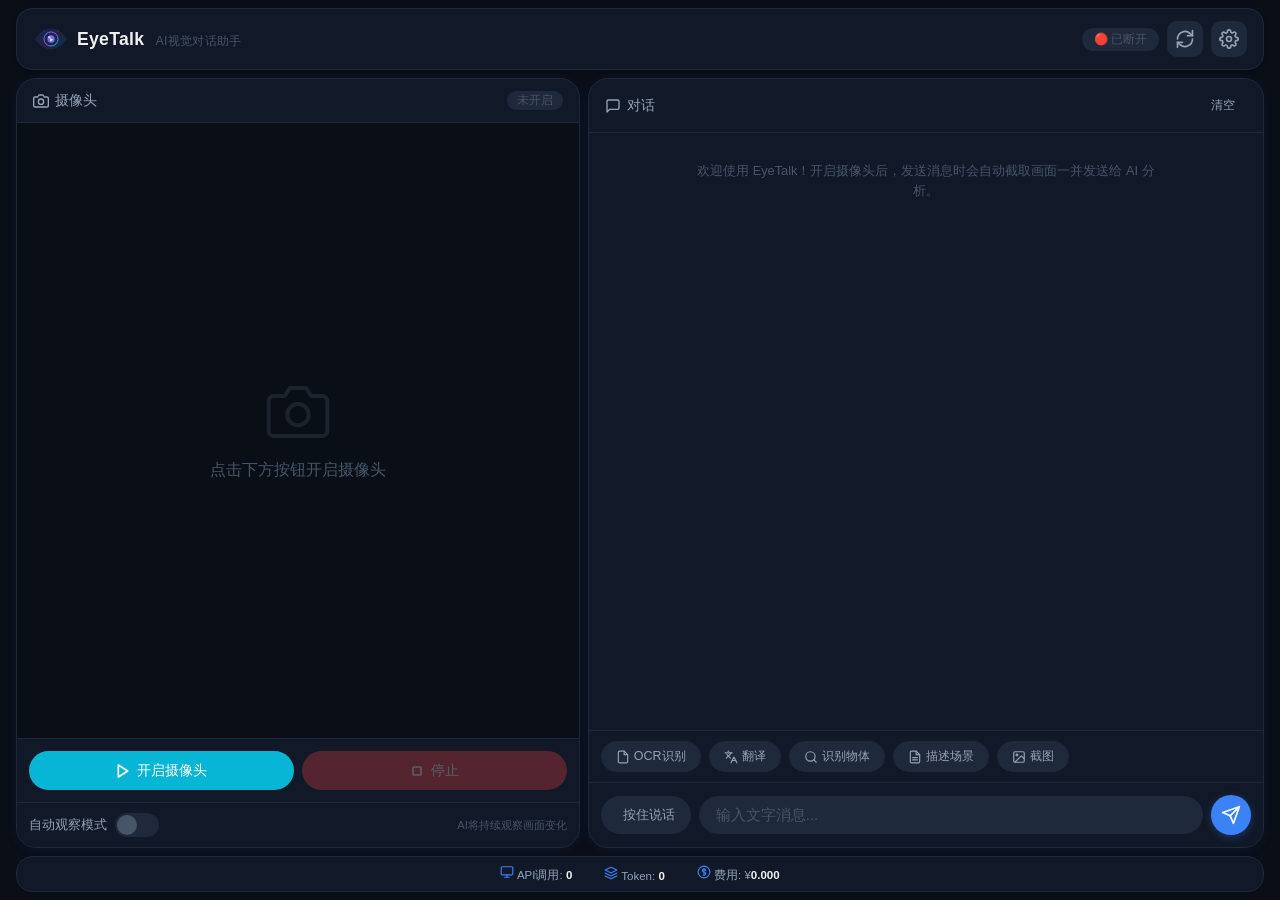
==== commit 665f8167: "fix(ui): 更换统计栏图标为更清晰的样式" ====
--- a/eye-talk/frontend/index.html
+++ b/eye-talk/frontend/index.html
@@ -159,17 +159,17 @@
     <!-- 底部费用统计栏 -->
     <footer class="stats-bar" id="statsBar">
       <span class="stat-item">
-        <svg class="icon-xs" viewBox="0 0 24 24" fill="none" stroke="currentColor" stroke-width="2"><path d="M22 16.92v3a2 2 0 0 1-2.18 2 19.79 19.79 0 0 1-8.63-3.07 19.5 19.5 0 0 1-6-6 19.79 19.79 0 0 1-3.07-8.67A2 2 0 0 1 4.11 2h3a2 2 0 0 1 2 1.72"/></svg>
+        <svg class="icon-xs" viewBox="0 0 24 24" fill="none" stroke="currentColor" stroke-width="2" stroke-linecap="round" stroke-linejoin="round"><rect x="2" y="3" width="20" height="14" rx="2"/><line x1="8" y1="21" x2="16" y2="21"/><line x1="12" y1="17" x2="12" y2="21"/></svg>
         API调用: <strong id="statCalls">0</strong>
       </span>
       <span class="stat-divider"></span>
       <span class="stat-item">
-        <svg class="icon-xs" viewBox="0 0 24 24" fill="none" stroke="currentColor" stroke-width="2"><polyline points="22 12 18 12 15 21 9 3 6 12 2 12"/></svg>
+        <svg class="icon-xs" viewBox="0 0 24 24" fill="none" stroke="currentColor" stroke-width="2" stroke-linecap="round" stroke-linejoin="round"><path d="M12 2L2 7l10 5 10-5-10-5z"/><path d="M2 17l10 5 10-5"/><path d="M2 12l10 5 10-5"/></svg>
         Token: <strong id="statTokens">0</strong>
       </span>
       <span class="stat-divider"></span>
       <span class="stat-item">
-        <svg class="icon-xs" viewBox="0 0 24 24" fill="none" stroke="currentColor" stroke-width="2"><line x1="12" y1="1" x2="12" y2="23"/><path d="M17 5H9.5a3.5 3.5 0 0 0 0 7h5a3.5 3.5 0 0 1 0 7H6"/></svg>
+        <svg class="icon-xs" viewBox="0 0 24 24" fill="none" stroke="currentColor" stroke-width="2" stroke-linecap="round" stroke-linejoin="round"><circle cx="12" cy="12" r="10"/><path d="M12 6v12"/><path d="M15 9.5c0-1.38-1.34-2.5-3-2.5s-3 1.12-3 2.5 1.34 2.5 3 2.5 3 1.12 3 2.5-1.34 2.5-3 2.5"/></svg>
         费用: ¥<strong id="statCost">0.000</strong>
       </span>
     </footer>
@@ -216,40 +216,6 @@
 
       <div id="configStatus"></div>
 
-      <hr class="modal-divider" />
-      <h3>语音音色设置</h3>
-      <label>选择音色</label>
-      <div class="voice-pack-grid" id="voicePackGrid">
-        <button class="voice-pack-btn active" data-voice="doubao">
-          <span class="vp-icon">🎙️</span>
-          <span class="vp-name">晓晓</span>
-          <span class="vp-desc">女声 · 温润自然</span>
-        </button>
-        <button class="voice-pack-btn" data-voice="warm">
-          <span class="vp-icon">🌸</span>
-          <span class="vp-name">晓伊</span>
-          <span class="vp-desc">女声 · 柔和亲切</span>
-        </button>
-        <button class="voice-pack-btn" data-voice="news">
-          <span class="vp-icon">📺</span>
-          <span class="vp-name">云扬</span>
-          <span class="vp-desc">男声 · 新闻播报</span>
-        </button>
-        <button class="voice-pack-btn" data-voice="cute">
-          <span class="vp-icon">🎀</span>
-          <span class="vp-name">云夏</span>
-          <span class="vp-desc">男声 · 活泼俏皮</span>
-        </button>
-        <button class="voice-pack-btn" data-voice="serious">
-          <span class="vp-icon">🎩</span>
-          <span class="vp-name">云健</span>
-          <span class="vp-desc">男声 · 沉稳有力</span>
-        </button>
-      </div>
-      <div class="test-voice-row">
-        <button type="button" id="testVoiceBtn" class="test-voice-btn">🔊 试听当前音色</button>
-      </div>
-
       <div class="modal-actions">
         <button id="saveConfigBtn">保存</button>
         <button id="cancelConfigBtn">取消</button>
--- a/eye-talk/frontend/style.css
+++ b/eye-talk/frontend/style.css
@@ -1,23 +1,23 @@
 /* =============================================
-   EyeTalk — 小米 HyperOS 风格深色主题
+   EyeTalk — 科技风深色主题
    ============================================= */
 
 /* ========== Design Tokens ========== */
 :root {
   /* 色彩体系 */
-  --mi-bg:            #1A1A1A;
-  --mi-card:          #2C2C2C;
-  --mi-card-sub:      #3A3A3A;
-  --mi-accent:        #FF6900;
-  --mi-accent-hover:  #E55D00;
-  --mi-accent-light:  #3D2800;
-  --mi-text:          #FFFFFF;
-  --mi-text-sub:      #AAAAAA;
-  --mi-text-muted:    #666666;
-  --mi-border:        #3A3A3A;
-  --mi-success:       #00C853;
-  --mi-error:         #FF4444;
-  --mi-warning:       #FFAA00;
+  --mi-bg:            #0A0E17;
+  --mi-card:          #111827;
+  --mi-card-sub:      #1E293B;
+  --mi-accent:        #3B82F6;
+  --mi-accent-hover:  #2563EB;
+  --mi-accent-light:  rgba(59,130,246,0.12);
+  --mi-text:          #F0F0F0;
+  --mi-text-sub:      #94A3B8;
+  --mi-text-muted:    #475569;
+  --mi-border:        #1E293B;
+  --mi-success:       #06B6D4;
+  --mi-error:         #EF4444;
+  --mi-warning:       #F59E0B;
 
   /* 圆角 */
   --mi-radius:        16px;
@@ -27,8 +27,8 @@
   --mi-radius-full:   9999px;
 
   /* 阴影 */
-  --mi-shadow:        0 2px 12px rgba(0, 0, 0, 0.25);
-  --mi-shadow-lg:     0 8px 32px rgba(0, 0, 0, 0.4);
+  --mi-shadow:        0 2px 12px rgba(59,130,246,0.08);
+  --mi-shadow-lg:     0 8px 32px rgba(59,130,246,0.15);
   --mi-shadow-sm:     0 1px 4px rgba(0, 0, 0, 0.15);
 
   /* 动画 */
@@ -124,7 +124,7 @@
 }
 
 .ws-status.connected {
-  background: rgba(0, 200, 83, 0.12);
+  background: rgba(6, 182, 212, 0.12);
   color: var(--mi-success);
 }
 
@@ -220,12 +220,12 @@
   border-radius: 50%;
   background: var(--mi-accent);
   color: #fff;
-  box-shadow: 0 2px 8px rgba(255, 105, 0, 0.3);
+  box-shadow: 0 2px 8px rgba(59,130,246,0.3);
 }
 
 .btn-send:hover {
   background: var(--mi-accent-hover);
-  box-shadow: 0 4px 16px rgba(255, 105, 0, 0.4);
+  box-shadow: 0 4px 16px rgba(59,130,246,0.4);
   transform: scale(1.05);
 }
 
@@ -269,7 +269,7 @@
 
 .btn-blue:hover {
   background: var(--mi-accent-hover);
-  box-shadow: 0 4px 16px rgba(255, 105, 0, 0.3);
+  box-shadow: 0 4px 16px rgba(59,130,246,0.3);
 }
 
 .btn-green {
@@ -356,7 +356,7 @@
 }
 
 .camera-state.active {
-  background: rgba(0, 200, 83, 0.12);
+  background: rgba(6, 182, 212, 0.12);
   color: var(--mi-success);
 }
 
@@ -514,7 +514,7 @@
 .auto-status.active { display: flex; }
 
 .auto-status.change {
-  background: rgba(255, 105, 0, 0.8);
+  background: rgba(59,130,246,0.8);
 }
 
 .auto-status-dot {
@@ -580,10 +580,10 @@
 }
 
 .bubble-user {
-  background: var(--mi-accent);
+  background: linear-gradient(135deg, #1E40AF, #3B82F6);
   color: #fff;
   border-bottom-right-radius: var(--mi-radius-xs);
-  box-shadow: 0 2px 8px rgba(255, 105, 0, 0.2);
+  box-shadow: 0 2px 8px rgba(59,130,246,0.2);
 }
 
 .bubble-ai {
@@ -631,32 +631,6 @@
 @keyframes dotBounce {
   0%, 80%, 100% { transform: translateY(0); opacity: 0.3; }
   40% { transform: translateY(-8px); opacity: 1; }
-}
-
-/* Speaking animation */
-.speaking-indicator {
-  display: inline-flex;
-  align-items: center;
-  gap: 3px;
-  margin-left: 6px;
-  vertical-align: middle;
-}
-
-.speaking-bar {
-  width: 3px;
-  height: 12px;
-  background: var(--mi-accent);
-  border-radius: 2px;
-  animation: speakWave 0.8s infinite ease-in-out;
-}
-
-.speaking-bar:nth-child(2) { animation-delay: 0.15s; height: 16px; }
-.speaking-bar:nth-child(3) { animation-delay: 0.3s; height: 10px; }
-.speaking-bar:nth-child(4) { animation-delay: 0.45s; height: 14px; }
-
-@keyframes speakWave {
-  0%, 100% { transform: scaleY(0.5); }
-  50% { transform: scaleY(1.2); }
 }
 
 /* ========== STT Status Panel ========== */
@@ -694,13 +668,13 @@
 
 .stt-status-dot.listening {
   background: var(--mi-success);
-  box-shadow: 0 0 8px rgba(0, 200, 83, 0.4);
+  box-shadow: 0 0 8px rgba(6, 182, 212, 0.4);
   animation: sttPulse 1.2s infinite;
 }
 
 .stt-status-dot.recognizing {
   background: var(--mi-warning);
-  box-shadow: 0 0 8px rgba(255, 170, 0, 0.4);
+  box-shadow: 0 0 8px rgba(245, 158, 11, 0.4);
   animation: sttPulse 0.8s infinite;
 }
 
@@ -854,7 +828,7 @@
 
 .input-bar input:focus {
   border-color: var(--mi-accent);
-  box-shadow: 0 0 0 3px rgba(255, 105, 0, 0.15);
+  box-shadow: 0 0 0 3px rgba(59,130,246,0.15);
 }
 
 .input-bar input::placeholder { color: var(--mi-text-muted); }
@@ -937,12 +911,16 @@
   border-radius: var(--mi-radius);
   border: 1px solid var(--mi-border);
   font-size: 0.72rem;
-  color: var(--mi-text-muted);
+  color: var(--mi-text-sub);
 }
 
 .stat-item strong {
-  color: var(--mi-text-sub);
+  color: var(--mi-text);
   font-weight: 600;
+}
+
+.stats-bar .icon-xs {
+  color: var(--mi-accent);
 }
 
 .stats-bar.warn {
@@ -1051,7 +1029,7 @@
 .modal-content select:focus,
 .modal-content input[type="password"]:focus {
   border-color: var(--mi-accent);
-  box-shadow: 0 0 0 3px rgba(255, 105, 0, 0.15);
+  box-shadow: 0 0 0 3px rgba(59,130,246,0.15);
 }
 
 .modal-content select option {
@@ -1069,7 +1047,7 @@
   margin-left: 6px;
 }
 
-.tag.ok { background: rgba(0, 200, 83, 0.12); color: var(--mi-success); }
+.tag.ok { background: rgba(6, 182, 212, 0.12); color: var(--mi-success); }
 .tag.no { background: rgba(255, 68, 68, 0.12); color: var(--mi-error); }
 
 #configStatus {
@@ -1114,7 +1092,7 @@
 
 #saveConfigBtn:hover {
   background: var(--mi-accent-hover);
-  box-shadow: 0 4px 16px rgba(255, 105, 0, 0.3);
+  box-shadow: 0 4px 16px rgba(59,130,246,0.3);
   transform: translateY(-1px);
 }
 
@@ -1131,20 +1109,6 @@
 #cancelConfigBtn:hover {
   color: var(--mi-accent);
   border-color: var(--mi-accent);
-}
-
-/* ========== 语音音色选择 ========== */
-.modal-divider {
-  border: none;
-  border-top: 1px solid var(--mi-border);
-  margin: var(--mi-gap) 0;
-}
-
-.voice-pack-grid {
-  display: grid;
-  grid-template-columns: repeat(3, 1fr);
-  gap: 10px;
-  margin-bottom: var(--mi-gap);
 }
 
 /* Modal scrollbar */
@@ -1152,63 +1116,6 @@
 .modal-content::-webkit-scrollbar-track { background: transparent; }
 .modal-content::-webkit-scrollbar-thumb { background: var(--mi-border); border-radius: 2px; }
 .modal-content::-webkit-scrollbar-thumb:hover { background: var(--mi-text-muted); }
-
-.voice-pack-btn {
-  display: flex;
-  flex-direction: column;
-  align-items: center;
-  gap: 4px;
-  padding: 14px 8px;
-  border-radius: var(--mi-radius);
-  border: 1px solid var(--mi-border);
-  background: var(--mi-card-sub);
-  color: var(--mi-text-sub);
-  cursor: pointer;
-  transition: all var(--mi-duration) var(--mi-ease);
-}
-
-.voice-pack-btn:hover {
-  border-color: var(--mi-accent);
-  background: var(--mi-accent-light);
-  transform: translateY(-2px);
-}
-
-.voice-pack-btn.active {
-  border-color: var(--mi-accent);
-  background: var(--mi-accent-light);
-  color: var(--mi-text);
-  box-shadow: 0 0 12px rgba(255, 105, 0, 0.15);
-}
-
-.vp-icon { font-size: 1.4rem; }
-.vp-name { font-size: 0.82rem; font-weight: 600; }
-.vp-desc { font-size: 0.7rem; color: var(--mi-text-muted); }
-
-.voice-pack-btn.active .vp-desc { color: var(--mi-accent); }
-
-.test-voice-row {
-  display: flex;
-  justify-content: center;
-  margin-bottom: 8px;
-}
-
-.test-voice-btn {
-  padding: 8px 24px;
-  border-radius: var(--mi-radius-full);
-  background: var(--mi-card-sub);
-  color: var(--mi-text-sub);
-  border: 1px solid var(--mi-border);
-  cursor: pointer;
-  font-size: 0.82rem;
-  font-family: var(--mi-font);
-  transition: all var(--mi-duration) var(--mi-ease);
-}
-
-.test-voice-btn:hover {
-  background: var(--mi-accent-light);
-  color: var(--mi-accent);
-  border-color: var(--mi-accent);
-}
 
 /* ========== Scrollbar ========== */
 .messages::-webkit-scrollbar { width: 4px; }
@@ -1256,7 +1163,7 @@
   box-shadow: var(--mi-shadow-lg);
 }
 
-.toast.ok  { background: rgba(0, 200, 83, 0.15); border: 1px solid var(--mi-success); color: var(--mi-success); }
+.toast.ok  { background: rgba(6, 182, 212, 0.15); border: 1px solid var(--mi-success); color: var(--mi-success); }
 .toast.err { background: rgba(255, 68, 68, 0.15); border: 1px solid var(--mi-error); color: var(--mi-error); }
 
 @keyframes toastIn {
@@ -1413,9 +1320,6 @@
     to   { transform: translateY(0); }
   }
 
-  .voice-pack-grid {
-    grid-template-columns: repeat(2, 1fr);
-  }
 }
 
 /* Small mobile */
@@ -1446,20 +1350,4 @@
     height: 30vh;
   }
 
-  .voice-pack-grid {
-    grid-template-columns: repeat(2, 1fr);
-    gap: 6px;
-  }
-
-  .voice-pack-btn {
-    padding: 10px 6px;
-  }
-
-  .vp-name {
-    font-size: 0.78rem;
-  }
-
-  .vp-desc {
-    font-size: 0.65rem;
-  }
-}
+}
